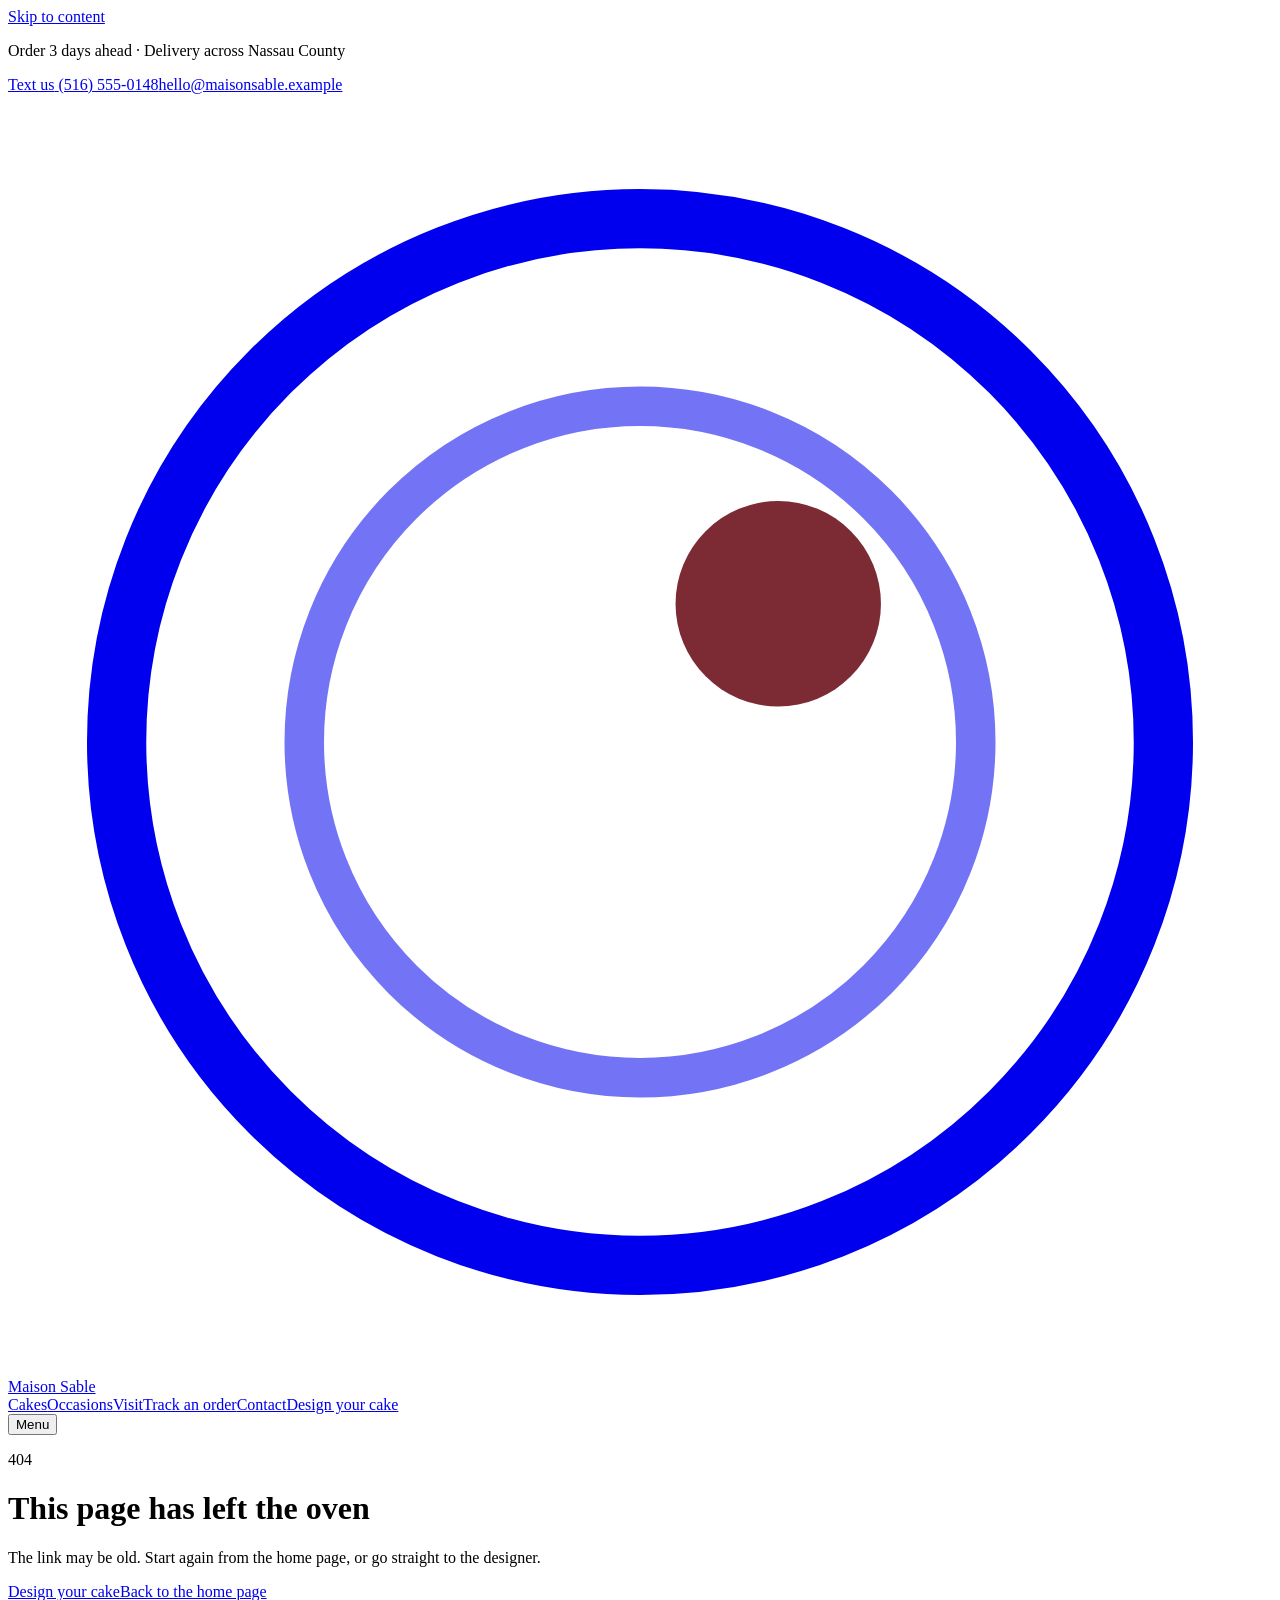
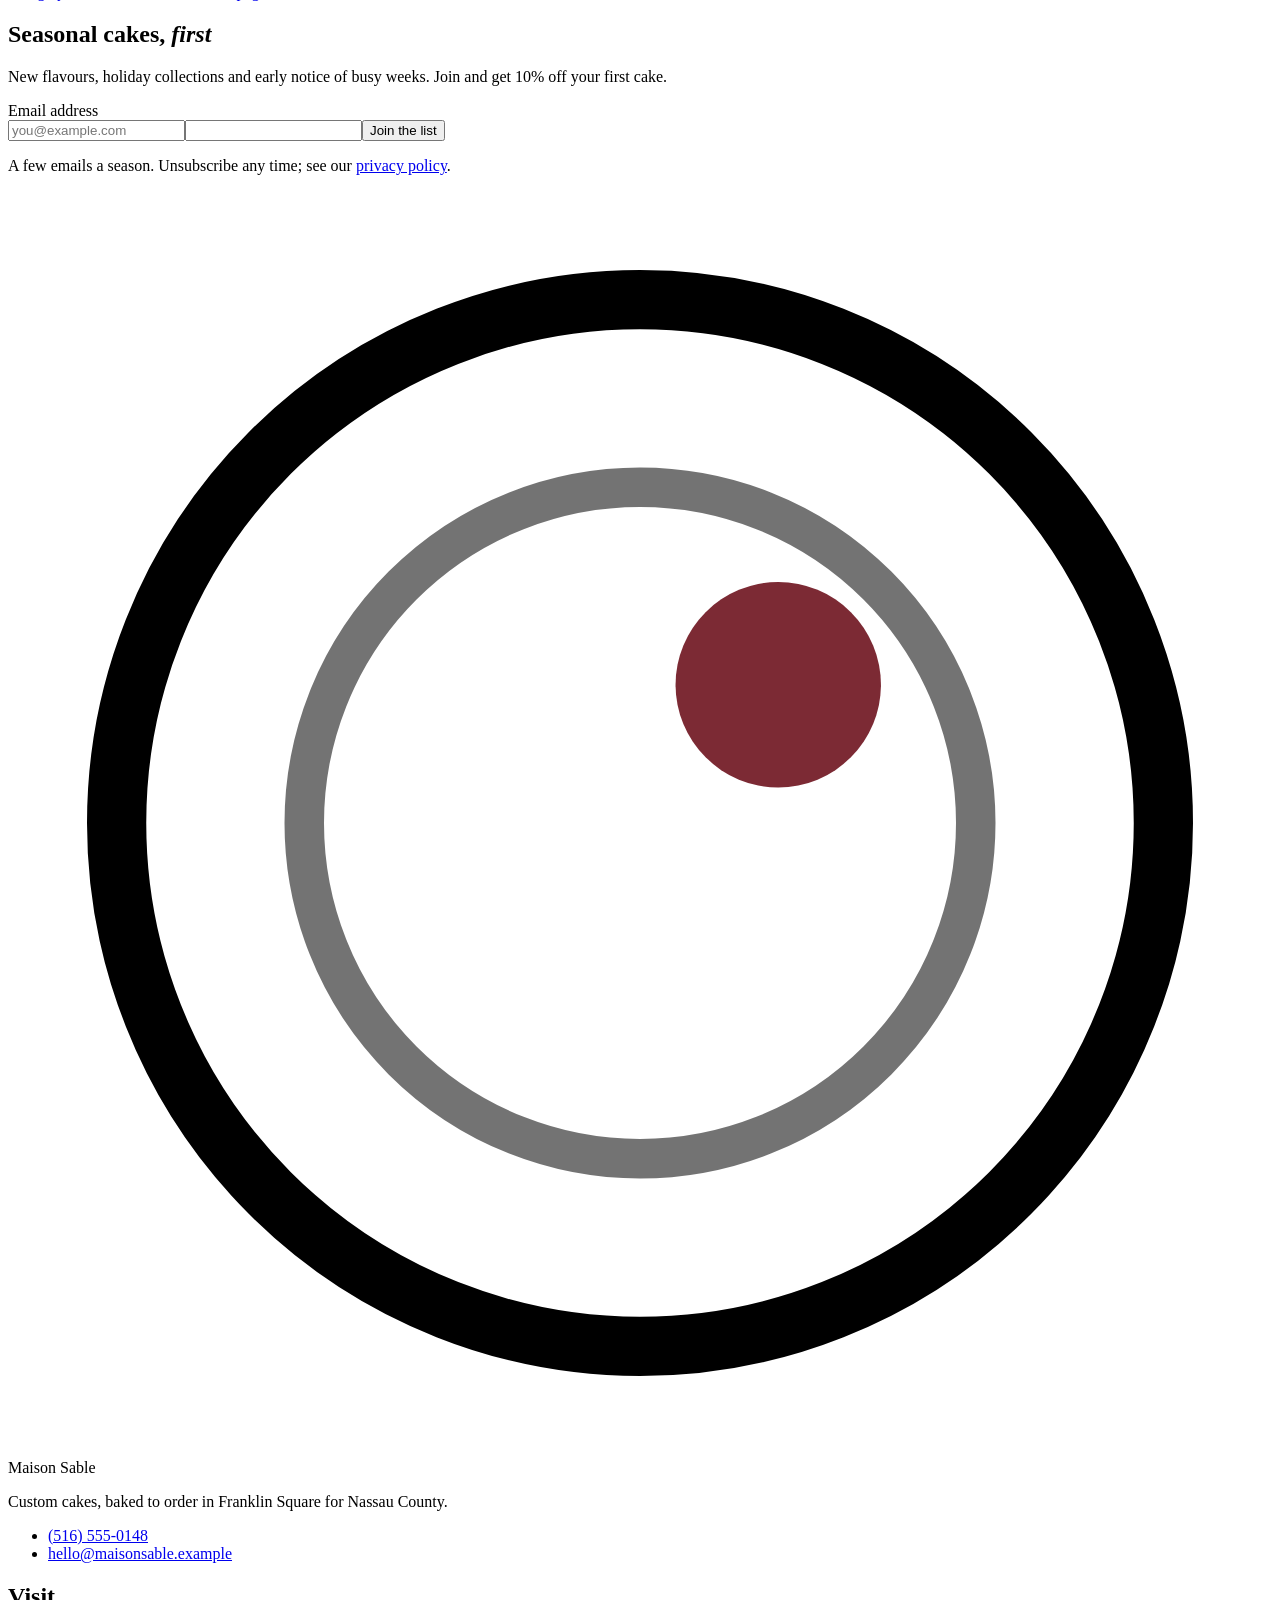
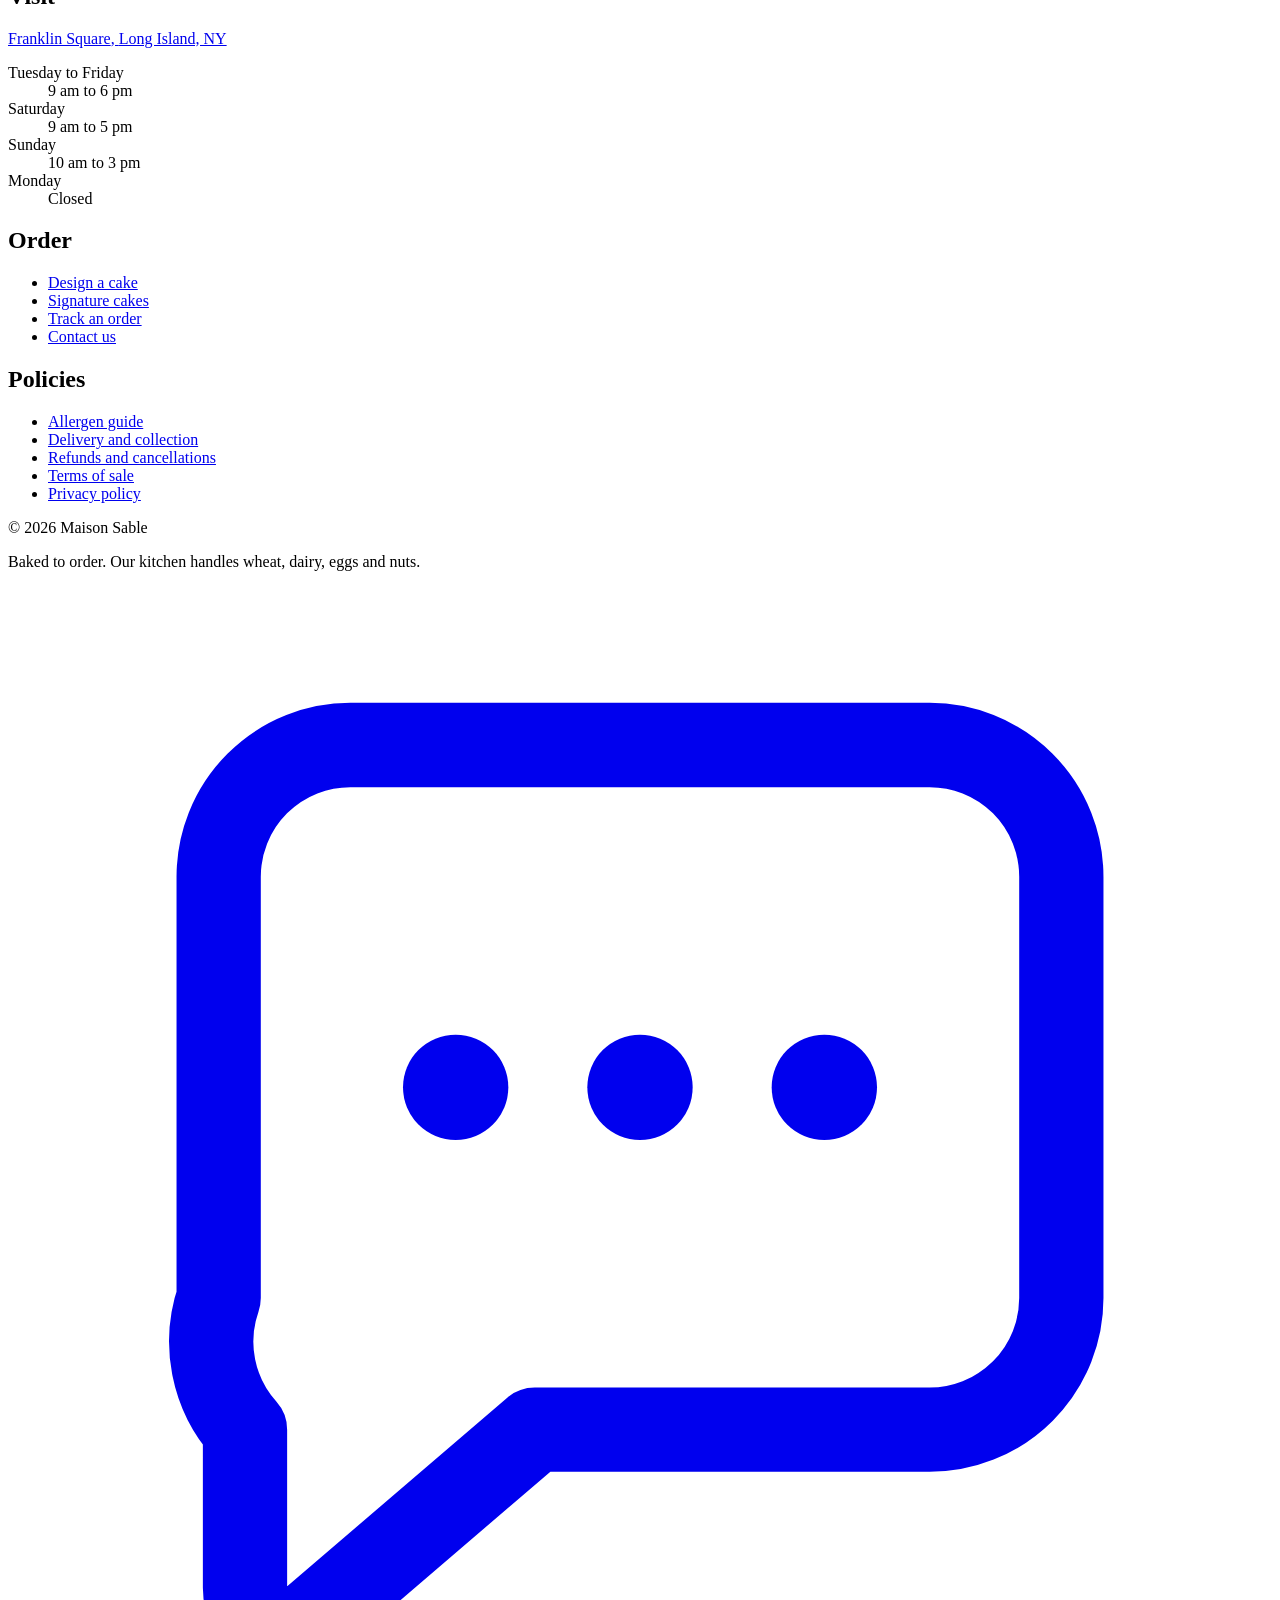
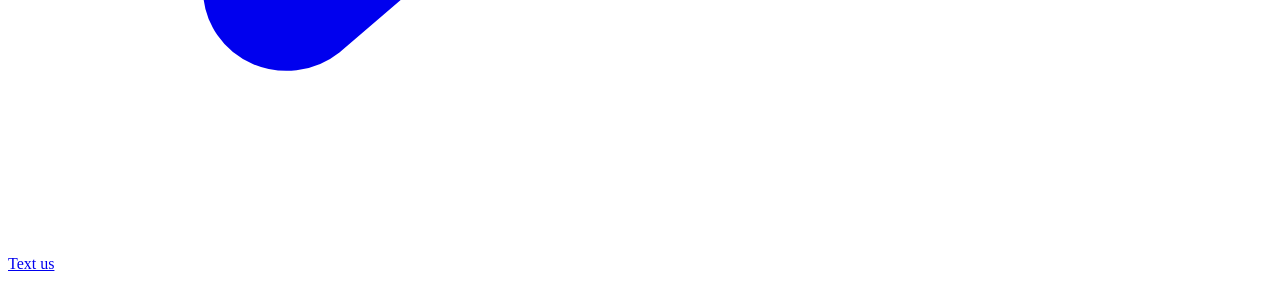
==== 404/index.html @ 47ac0bb7 "Publish Maison Sable preview Co-Authored-By: Claude Opus 5.5 <noreply@anthropic.com>" ====
<!DOCTYPE html><html lang="en-US" class="Mkp2uW_variable n4CW5a_variable V_jiXa_variable"><head><meta charSet="utf-8"/><meta name="viewport" content="width=device-width, initial-scale=1"/><link rel="stylesheet" href="/maison-sable-preview/_next/static/chunks/1otj8fu3p9ya3.css" data-precedence="next"/><link rel="preload" as="script" fetchPriority="low" href="/maison-sable-preview/_next/static/chunks/1pcw6gskne7pf.js"/><script src="/maison-sable-preview/_next/static/chunks/1wnov70f88xjy.js" async=""></script><script src="/maison-sable-preview/_next/static/chunks/092r-mewpaf3q.js" async=""></script><script src="/maison-sable-preview/_next/static/chunks/0w6i0h5exhntq.js" async=""></script><script src="/maison-sable-preview/_next/static/chunks/turbopack-13w5hqk9xqjh2.js" async=""></script><script src="/maison-sable-preview/_next/static/chunks/06_9wq9p6bwqn.js" async=""></script><meta name="robots" content="noindex"/><meta name="theme-color" content="#f7f1e8"/><title>Custom cakes in Franklin Square, Long Island · Maison Sable</title><meta name="description" content="Custom cakes baked to order in Franklin Square, Long Island. Design your cake online, choose a date, and collect it or have it delivered across Nassau County."/><link rel="canonical" href="https://maisonsable.example/"/><meta property="og:title" content="Custom cakes in Franklin Square, Long Island"/><meta property="og:description" content="Custom cakes baked to order in Franklin Square, Long Island. Design your cake online, choose a date, and collect it or have it delivered across Nassau County."/><meta property="og:site_name" content="Maison Sable"/><meta property="og:locale" content="en_US"/><meta property="og:image" content="https://maisonsable.example/og.jpg"/><meta property="og:image:width" content="1200"/><meta property="og:image:height" content="630"/><meta property="og:image:alt" content="A two-tier ivory cake with a chocolate drip and garden roses"/><meta property="og:type" content="website"/><meta name="twitter:card" content="summary_large_image"/><meta name="twitter:title" content="Custom cakes in Franklin Square, Long Island"/><meta name="twitter:description" content="Custom cakes baked to order in Franklin Square, Long Island. Design your cake online, choose a date, and collect it or have it delivered across Nassau County."/><meta name="twitter:image" content="https://maisonsable.example/og.jpg"/><link rel="icon" href="/maison-sable-preview/icon.svg?icon.2s7--ee8mrm86.svg" sizes="any" type="image/svg+xml"/><meta name="next-size-adjust" content=""/><script src="/maison-sable-preview/_next/static/chunks/0cz1d0mv5g_q7.js" noModule=""></script></head><body><div hidden=""><!--$--><!--/$--></div><script>document.documentElement.classList.add('js')</script><a href="#main" class="skip-link">Skip to content</a><div class="bg-cocoa text-[14px] text-cream"><div class="wrap flex h-[var(--bar-h)] items-center justify-center gap-6 md:justify-between"><p class="truncate">Order <!-- -->3<!-- --> days ahead <span aria-hidden="true" class="px-1.5 text-[#b9a690]">·</span> Delivery across<!-- --> <!-- -->Nassau County</p><p class="hidden items-center gap-6 md:flex"><a href="sms:+15165550148" class="link tabular">Text us<!-- --> <!-- -->(516) 555-0148</a><a href="mailto:hello@maisonsable.example" class="link">hello@maisonsable.example</a></p></div></div><header style="view-transition-name:site-header" class="sticky top-0 z-50 bg-ground transition-[box-shadow] duration-300 "><div class="wrap flex h-[var(--header-h)] items-center justify-between gap-6"><a class="-my-2 py-2" aria-label="Maison Sable, home" href="/maison-sable-preview/"><span class="inline-flex items-center gap-2.5 "><svg viewBox="0 0 32 32" class="h-7 w-7" aria-hidden="true"><circle cx="16" cy="16" r="13.25" fill="none" stroke="currentColor" stroke-width="1.5"></circle><circle cx="16" cy="16" r="8.5" fill="none" stroke="currentColor" stroke-width="1" opacity="0.55"></circle><circle cx="19.5" cy="12.5" r="2.6" fill="#7c2a34"></circle></svg><span class="t-display text-[26px] leading-none tracking-[-0.01em]">Maison Sable</span></span></a><nav aria-label="Main" class="hidden items-center gap-8 lg:flex"><a class="link py-2 text-[15px]" href="/maison-sable-preview/#cakes">Cakes</a><a class="link py-2 text-[15px]" href="/maison-sable-preview/#occasions">Occasions</a><a class="link py-2 text-[15px]" href="/maison-sable-preview/#visit">Visit</a><a class="link py-2 text-[15px]" href="/maison-sable-preview/track/">Track an order</a><a class="link py-2 text-[15px]" href="/maison-sable-preview/contact/">Contact</a><a class="btn btn-primary !min-h-11 !px-5" href="/maison-sable-preview/design/">Design your cake</a></nav><button type="button" class="btn btn-tonal !min-h-11 !px-4 lg:hidden" aria-expanded="false" aria-controls="mobile-menu">Menu</button></div><div id="mobile-menu" hidden="" class="fixed inset-x-0 bottom-0 top-[var(--header-h)] z-40 overflow-y-auto bg-ground lg:hidden"><nav aria-label="Mobile" class="wrap flex min-h-full flex-col pb-10 pt-6"><ul class="border-t border-line"><li class="border-b border-line"><a class="t-display block py-5 text-[40px]" href="/maison-sable-preview/#cakes">Cakes</a></li><li class="border-b border-line"><a class="t-display block py-5 text-[40px]" href="/maison-sable-preview/#occasions">Occasions</a></li><li class="border-b border-line"><a class="t-display block py-5 text-[40px]" href="/maison-sable-preview/#visit">Visit</a></li><li class="border-b border-line"><a class="t-display block py-5 text-[40px]" href="/maison-sable-preview/track/">Track an order</a></li><li class="border-b border-line"><a class="t-display block py-5 text-[40px]" href="/maison-sable-preview/contact/">Contact</a></li></ul><a class="btn btn-primary mt-8 w-full" href="/maison-sable-preview/design/">Design your cake</a></nav></div></header><main id="main"><div class="wrap grid min-h-[70svh] content-center py-24"><p class="tabular text-muted">404</p><h1 class="t-h1 mt-3 max-w-[16ch]">This page has left the oven</h1><p class="t-lead mt-6 max-w-[40ch] text-muted">The link may be old. Start again from the home page, or go straight to the designer.</p><div class="mt-10 flex flex-wrap gap-3"><a class="btn btn-primary" href="/maison-sable-preview/design/">Design your cake</a><a class="btn btn-tonal" href="/maison-sable-preview/">Back to the home page</a></div></div><!--$--><!--/$--></main><footer class="border-t border-line bg-ground"><div class="border-b border-line bg-surface"><div class="wrap grid gap-8 py-14 md:grid-cols-12 md:items-end md:py-16"><div class="md:col-span-6"><h2 class="t-h2 !text-[clamp(32px,3.4vw,48px)]">Seasonal cakes, <em class="italic">first</em></h2><p class="mt-3 max-w-[44ch] text-muted">New flavours, holiday collections and early notice of busy weeks.<span data-assumed="true"> Join and get <!-- -->10% off your first cake<!-- -->.</span></p></div><div class="md:col-span-5 md:col-start-8"><form noValidate="" class="grid gap-3"><label for="_R_4tb_-email" class="text-[15px] font-medium">Email address</label><div class="flex flex-col gap-2 sm:flex-row"><input id="_R_4tb_-email" type="email" inputMode="email" autoComplete="email" placeholder="you@example.com" class="field sm:flex-1" aria-describedby="_R_4tb_-hint" value=""/><input type="text" tabindex="-1" autoComplete="off" aria-hidden="true" class="absolute -left-[9999px] h-px w-px opacity-0" name="company"/><button type="submit" class="btn btn-primary shrink-0">Join the list</button></div><p id="_R_4tb_-hint" class="text-[14px] text-muted">A few emails a season. Unsubscribe any time; see our<!-- --> <a class="underline decoration-current/40 underline-offset-2 hover:decoration-current" href="/maison-sable-preview/privacy/">privacy policy</a>.</p></form></div></div></div><div class="wrap grid gap-12 py-16 sm:grid-cols-2 md:grid-cols-12 md:py-20"><div class="sm:col-span-2 md:col-span-4"><span class="inline-flex items-center gap-2.5 "><svg viewBox="0 0 32 32" class="h-7 w-7" aria-hidden="true"><circle cx="16" cy="16" r="13.25" fill="none" stroke="currentColor" stroke-width="1.5"></circle><circle cx="16" cy="16" r="8.5" fill="none" stroke="currentColor" stroke-width="1" opacity="0.55"></circle><circle cx="19.5" cy="12.5" r="2.6" fill="#7c2a34"></circle></svg><span class="t-display text-[26px] leading-none tracking-[-0.01em]">Maison Sable</span></span><p class="mt-5 max-w-[30ch] text-muted">Custom cakes, baked to order in <!-- -->Franklin Square<!-- --> for <!-- -->Nassau County<!-- -->.</p><ul class="mt-6 grid gap-2"><li><a href="tel:+15165550148" class="link tabular">(516) 555-0148</a></li><li><a href="mailto:hello@maisonsable.example" class="link break-words">hello@maisonsable.example</a></li></ul></div><div class="md:col-span-3"><h2 class="t-label text-muted">Visit</h2><p class="mt-4"><a href="https://www.google.com/maps/search/?api=1&amp;query=Franklin+Square%2C+NY" class="link-ruled" target="_blank" rel="noreferrer">Franklin Square<!-- -->, <!-- -->Long Island, NY</a></p><dl class="mt-4 grid gap-1 text-[15px]"><div class="flex justify-between gap-6" data-assumed="true"><dt class="text-muted">Tuesday to Friday</dt><dd class="tabular">9 am to 6 pm</dd></div><div class="flex justify-between gap-6" data-assumed="true"><dt class="text-muted">Saturday</dt><dd class="tabular">9 am to 5 pm</dd></div><div class="flex justify-between gap-6" data-assumed="true"><dt class="text-muted">Sunday</dt><dd class="tabular">10 am to 3 pm</dd></div><div class="flex justify-between gap-6" data-assumed="true"><dt class="text-muted">Monday</dt><dd class="tabular">Closed</dd></div></dl></div><div class="md:col-span-2 md:col-start-8"><h2 class="t-label text-muted">Order</h2><ul class="mt-4 grid gap-2"><li><a class="link" href="/maison-sable-preview/design/">Design a cake</a></li><li><a class="link" href="/maison-sable-preview/#cakes">Signature cakes</a></li><li><a class="link" href="/maison-sable-preview/track/">Track an order</a></li><li><a class="link" href="/maison-sable-preview/contact/">Contact us</a></li></ul></div><div class="md:col-span-3 md:col-start-10"><h2 class="t-label text-muted">Policies</h2><ul class="mt-4 grid gap-2"><li><a class="link" href="/maison-sable-preview/allergens/">Allergen guide</a></li><li><a class="link" href="/maison-sable-preview/delivery/">Delivery and collection</a></li><li><a class="link" href="/maison-sable-preview/refunds/">Refunds and cancellations</a></li><li><a class="link" href="/maison-sable-preview/terms/">Terms of sale</a></li><li><a class="link" href="/maison-sable-preview/privacy/">Privacy policy</a></li></ul></div></div><div class="wrap flex flex-col gap-2 border-t border-line py-6 text-[14px] text-muted sm:flex-row sm:justify-between"><p>© 2026 <!-- -->Maison Sable</p><p>Baked to order. Our kitchen handles wheat, dairy, eggs and nuts.</p></div></footer><a href="sms:+15165550148" aria-label="Text us" class="chat-fab group fixed right-4 z-40 bottom-4 flex h-14 min-w-14 items-center justify-center gap-2.5 rounded-full bg-ink px-4 text-cream shadow-[0_12px_30px_-12px_rgb(42_28_21/0.6)] transition-[transform,background-color] duration-200 hover:-translate-y-0.5 hover:bg-[#3a2a21] active:translate-y-0 active:scale-95 md:bottom-6 md:right-6 md:px-5"><svg viewBox="0 0 24 24" class="h-[22px] w-[22px] transition-transform duration-300 group-hover:-rotate-6" aria-hidden="true"><path d="M4 5.5A2.5 2.5 0 0 1 6.5 3h11A2.5 2.5 0 0 1 20 5.5v8a2.5 2.5 0 0 1-2.5 2.5H10l-4.2 3.6c-.5.4-1.3.1-1.3-.6V16A2.5 2.5 0 0 1 4 13.5z" fill="none" stroke="currentColor" stroke-width="1.6" stroke-linejoin="round"></path><circle cx="8.5" cy="9.5" r="1" fill="currentColor"></circle><circle cx="12" cy="9.5" r="1" fill="currentColor"></circle><circle cx="15.5" cy="9.5" r="1" fill="currentColor"></circle></svg><span class="hidden text-[15px] font-medium md:inline">Text us</span></a><script id="_R_">(globalThis["TURBOPACK"] || (globalThis["TURBOPACK"] = [])).push({"otherChunks":["static/chunks/1pcw6gskne7pf.js","static/chunks/1wnov70f88xjy.js","static/chunks/092r-mewpaf3q.js","static/chunks/0w6i0h5exhntq.js"],"runtimeModuleIds":[94553]});</script><script src="/maison-sable-preview/_next/static/chunks/1pcw6gskne7pf.js" async=""></script><script>(self.__next_f=self.__next_f||[]).push([0])</script><script>self.__next_f.push([1,"1:\"$Sreact.fragment\"\n2:\"/maison-sable-preview/_next/static/chunks/06_9wq9p6bwqn.js\"\n3:I[3020,[\"$2\"],\"SiteHeader\"]\n4:I[39756,[\"$2\"],\"default\"]\n5:I[37457,[\"$2\"],\"default\"]\n6:I[22016,[\"$2\"],\"\"]\n7:I[53651,[\"$2\"],\"NewsletterForm\"]\n15:I[68027,[\"$2\"],\"default\",1]\n:HL[\"/maison-sable-preview/_next/static/chunks/1otj8fu3p9ya3.css\",\"style\"]\n11:X\n12:[[\"children\",{\"s\":\"__PAGE__\",\"h\":512,\"d\":{\"r\":\"$L13\",\"p\":false,\"v\":null}}]]\nf:[[\"children\",{\"s\":\"/_not-found\",\"h\":512,\"d\":{\"r\":\"$L10\",\"p\":false,\"v\":\"$11\"},\"c\":\"$Q12\"}]]\n0:{\"P\":null,\"c\":[\"\",\"_not-found\",\"\"],\"q\":\"\",\"i\":false,\"t\":{\"t\":{\"s\":\"\",\"h\":528,\"d\":{\"r\":[\"$\",\"$1\",\"c\",{\"children\":[[[\"$\",\"link\",\"0\",{\"rel\":\"stylesheet\",\"href\":\"/maison-sable-preview/_next/static/chunks/1otj8fu3p9ya3.css\",\"precedence\":\"next\",\"crossOrigin\":\"$undefined\",\"nonce\":\"$undefined\"}],[\"$\",\"script\",\"script-0\",{\"src\":\"/maison-sable-preview/_next/static/chunks/06_9wq9p6bwqn.js\",\"async\":true,\"nonce\":\"$undefined\"}]],[\"$\",\"html\",null,{\"lang\":\"en-US\",\"className\":\"Mkp2uW_variable n4CW5a_variable V_jiXa_variable\",\"suppressHydrationWarning\":true,\"children\":[\"$\",\"body\",null,{\"children\":[[\"$\",\"script\",null,{\"dangerouslySetInnerHTML\":{\"__html\":\"document.documentElement.classList.add('js')\"}}],[\"$\",\"a\",null,{\"href\":\"#main\",\"className\":\"skip-link\",\"children\":\"Skip to content\"}],[\"$\",\"div\",null,{\"className\":\"bg-cocoa text-[14px] text-cream\",\"children\":[\"$\",\"div\",null,{\"className\":\"wrap flex h-[var(--bar-h)] items-center justify-center gap-6 md:justify-between\",\"children\":[[\"$\",\"p\",null,{\"className\":\"truncate\",\"children\":[\"Order \",3,\" days ahead \",[\"$\",\"span\",null,{\"aria-hidden\":\"true\",\"className\":\"px-1.5 text-[#b9a690]\",\"children\":\"·\"}],\" Delivery across\",\" \",\"Nassau County\"]}],[\"$\",\"p\",null,{\"className\":\"hidden items-center gap-6 md:flex\",\"children\":[[\"$\",\"a\",null,{\"href\":\"sms:+15165550148\",\"className\":\"link tabular\",\"children\":[\"Text us\",\" \",\"(516) 555-0148\"]}],[\"$\",\"a\",null,{\"href\":\"mailto:hello@maisonsable.example\",\"className\":\"link\",\"children\":\"hello@maisonsable.example\"}]]}]]}]}],[\"$\",\"$L3\",null,{}],[\"$\",\"main\",null,{\"id\":\"main\",\"children\":[\"$\",\"$L4\",null,{\"parallelRouterKey\":\"children\",\"error\":\"$undefined\",\"errorStyles\":\"$undefined\",\"errorScripts\":\"$undefined\",\"template\":[\"$\",\"$L5\",null,{}],\"templateStyles\":\"$undefined\",\"templateScripts\":\"$undefined\",\"notFound\":[[\"$\",\"div\",null,{\"className\":\"wrap grid min-h-[70svh] content-center py-24\",\"children\":[[\"$\",\"p\",null,{\"className\":\"tabular text-muted\",\"children\":\"404\"}],[\"$\",\"h1\",null,{\"className\":\"t-h1 mt-3 max-w-[16ch]\",\"children\":\"This page has left the oven\"}],[\"$\",\"p\",null,{\"className\":\"t-lead mt-6 max-w-[40ch] text-muted\",\"children\":\"The link may be old. Start again from the home page, or go straight to the designer.\"}],[\"$\",\"div\",null,{\"className\":\"mt-10 flex flex-wrap gap-3\",\"children\":[[\"$\",\"$L6\",null,{\"href\":\"/design\",\"className\":\"btn btn-primary\",\"children\":\"Design your cake\"}],[\"$\",\"$L6\",null,{\"href\":\"/\",\"className\":\"btn btn-tonal\",\"children\":\"Back to the home page\"}]]}]]}],[]],\"forbidden\":\"$undefined\",\"unauthorized\":\"$undefined\"}]}],[\"$\",\"footer\",null,{\"className\":\"border-t border-line bg-ground\",\"children\":[[\"$\",\"div\",null,{\"className\":\"border-b border-line bg-surface\",\"children\":[\"$\",\"div\",null,{\"className\":\"wrap grid gap-8 py-14 md:grid-cols-12 md:items-end md:py-16\",\"children\":[[\"$\",\"div\",null,{\"className\":\"md:col-span-6\",\"children\":[[\"$\",\"h2\",null,{\"className\":\"t-h2 !text-[clamp(32px,3.4vw,48px)]\",\"children\":[\"Seasonal cakes, \",[\"$\",\"em\",null,{\"className\":\"italic\",\"children\":\"first\"}]]}],[\"$\",\"p\",null,{\"className\":\"mt-3 max-w-[44ch] text-muted\",\"children\":[\"New flavours, holiday collections and early notice of busy weeks.\",[\"$\",\"span\",null,{\"data-assumed\":true,\"children\":[\" Join and get \",\"10% off your first cake\",\".\"]}]]}]]}],[\"$\",\"div\",null,{\"className\":\"md:col-span-5 md:col-start-8\",\"children\":[\"$\",\"$L7\",null,{}]}]]}]}],[\"$\",\"div\",null,{\"className\":\"wrap grid gap-12 py-16 sm:grid-cols-2 md:grid-cols-12 md:py-20\",\"children\":[[\"$\",\"div\",null,{\"className\":\"sm:col-span-2 md:col-span-4\",\"children\":[[\"$\",\"span\",null,{\"className\":\"inline-flex items-center gap-2.5 \",\"children\":[[\"$\",\"svg\",null,{\"viewBox\":\"0 0 32 32\",\"className\":\"h-7 w-7\",\"aria-hidden\":\"true\",\"children\":[[\"$\",\"circle\",null,{\"cx\":\"16\",\"cy\":\"16\",\"r\":\"13.25\",\"fill\":\"none\",\"stroke\":\"currentColor\",\"strokeWidth\":\"1.5\"}],[\"$\",\"circle\",null,{\"cx\":\"16\",\"cy\":\"16\",\"r\":\"8.5\",\"fill\":\"none\",\"stroke\":\"currentColor\",\"strokeWidth\":\"1\",\"opacity\":\"0.55\"}],[\"$\",\"circle\",null,{\"cx\":\"19.5\",\"cy\":\"12.5\",\"r\":\"2.6\",\"fill\":\"#7c2a34\"}]]}],[\"$\",\"span\",null,{\"className\":\"t-display text-[26px] leading-none tracking-[-0.01em]\",\"children\":\"Maison Sable\"}]]}],[\"$\",\"p\",null,{\"className\":\"mt-5 max-w-[30ch] text-muted\",\"children\":[\"Custom cakes, baked to order in \",\"Franklin Square\",\" for \",\"Nassau County\",\".\"]}],[\"$\",\"ul\",null,{\"className\":\"mt-6 grid gap-2\",\"children\":[[\"$\",\"li\",null,{\"children\":[\"$\",\"a\",null,{\"href\":\"tel:+15165550148\",\"className\":\"link tabular\",\"children\":\"(516) 555-0148\"}]}],[\"$\",\"li\",null,{\"children\":[\"$\",\"a\",null,{\"href\":\"mailto:hello@maisonsable.example\",\"className\":\"link break-words\",\"children\":\"hello@maisonsable.example\"}]}]]}]]}],[\"$\",\"div\",null,{\"className\":\"md:col-span-3\",\"children\":[\"$L8\",\"$L9\",\"$La\"]}],\"$Lb\",\"$Lc\"]}],\"$Ld\"]}],\"$Le\"]}]}]]}],\"p\":false,\"v\":null},\"c\":\"$Qf\"},\"h\":{\"r\":\"$L14\",\"p\":false,\"v\":null}},\"m\":\"$undefined\",\"G\":[\"$15\",[\"$L16\"]],\"S\":true,\"r\":\"$undefined\",\"s\":\"$undefined\",\"a\":\"$undefined\",\"l\":\"$undefined\",\"p\":\"$undefined\",\"d\":\"$undefined\",\"b\":\"HhyZnG-SL0FAsoWKhrT6e\"}\n17:I[62266,[\"$2\"],\"ChatButton\"]\n18:I[97367,[\"$2\"],\"OutletBoundary\"]\n19:\"$Sreact.suspense\"\n1b:\"ViewportBoundary\"\n1c:I[97367,[\"$2\"],\"$1b\"]\n1e:\"MetadataBoundary\"\n1f:I[97367,[\"$2\"],\"$1e\"]\n8:[\"$\",\"h2\",null,{\"className\":\"t-label text-muted\",\"children\":\"Visit\"}]\n9:[\"$\",\"p\",null,{\"className\":\"mt-4\",\"children\":[\"$\",\"a\",null,{\"href\":\"https://www.google.com/maps/search/?api=1\u0026query=Franklin+Square%2C+NY\",\"className\":\"link-ruled\",\"target\":\"_blank\",\"rel\":\"noreferrer\",\"children\":[\"Franklin Square\",\", \",\"Long Island, NY\"]}]}]\na:[\"$\",\"dl\",null,{\"className\":\"mt-4 grid gap-1 text-[15px]\",\"children\":[[\"$\",\"div\",\"Tuesday to Friday\",{\"className\":\"flex justify-between gap-6\",\"data-assumed\":true,\"children\":[[\"$\",\"dt\",null,{\"className\":\"text-muted\",\"children\":\"Tuesday to Friday\"}],[\"$\",\"dd\",null,{\"className\":\"tabular\",\"children\":\"9 am to 6 pm\"}]]}],[\"$\",\"div\",\"Saturday\",{\"className\":\"flex justify-between gap-6\",\"data-assumed\":true,\"children\":[[\"$\",\"dt\",null,{\"className\":\"text-muted\",\"children\":\"Saturday\"}],[\"$\",\"dd\",null,{\"className\":\"tabular\",\"children\":\"9 am to 5 pm\"}]]}],[\"$\",\"div\",\"Sunday\",{\"className\":\"flex justify-between gap-6\",\"data-assumed\":true,\"children\":[[\"$\",\"dt\",null,{\"className\":\"text-muted\",\"children\":\"Sunday\"}],[\"$\",\"dd\",null,{\"className\":\"tabular\",\"children\":\"10 am to 3 pm\"}]]}],[\"$\",\"div\",\"Monday\",{\"className\":\"flex justify-between gap-6\",\"data-assumed\":true,\"children\":[[\"$\",\"dt\",null,{\"className\":\"text-muted\",\"children\":\"Monday\"}],[\"$\",\"dd\",null,{\"className\":\"tabular\",\"children\":\"Closed\"}]]}]]}]\nb:[\"$\",\"div\",null,{\"className\":\"md:col-span-2 md:col-start-8\",\"children\":[[\"$\",\"h2\",null,{\"className\":\"t-label text-muted\",\"children\":\"Order\"}],[\"$\",\"ul\",null,{\"className\":\"mt-4 grid gap-2\",\"children\":[[\"$\",\"li\",null,{\"children\":[\"$\",\"$L6\",null,{\"href\":\"/design\",\"className\":\"link\",\"children\":\"Design a cake\"}]}],[\"$\",\"li\",null,{\"children\":[\"$\",\"$L6\",null,{\"href\":\"/#cakes\",\"className\":\"link\",\"children\":\"Signature cakes\"}]}],[\"$\",\"li\",null,{\"children\":[\"$\",\"$L6\",null,{\"href\":\"/track\",\"className\":\"link\",\"children\":\"Track an order\"}]}],[\"$\",\"li\",null,{\"children\":[\"$\",\"$L6\",null,{\"href\":\"/contact\",\"className\":\"link\",\"children\":\"Contact us\"}]}]]}]]}]\nc:[\"$\",\"div\",null,{\"className\":\"md:col-span-3 md:col-start-10\",\"children\":[[\"$\",\"h2\",null,{\"className\":\"t-label text-muted\",\"children\":\"Policies\"}],[\"$\",\"ul\",null,{\"className\":\"mt-4 grid gap-2\",\"children\":[[\"$\",\"li\",\"/allergens\",{\"children\":[\"$\",\"$L6\",null,{\"href\":\"/allergens\",\"className\":\"link\",\"children\":\"Allergen guide\"}]}],[\"$\",\"li\",\"/delivery\",{\"children\":[\"$\",\"$L6\",null,{\"href\":\"/delivery\",\"className\":\"link\",\"children\":\"Delivery and collection\"}]}],[\"$\",\"li\",\"/refunds\",{\"children\":[\"$\",\"$L6\",null,{\"href\":\"/refunds\",\"className\":\"link\",\"children\":\"Refunds and cancellations\"}]}],[\"$\",\"li\",\"/terms\",{\"children\":[\"$\",\"$L6\",null,{\"href\":\"/terms\",\"className\":\"link\",\"children\":\"Terms of sale\"}]}],[\"$\",\"li\",\"/privacy\",{\"children\":[\"$\",\"$L6\",null,{\"href\":\"/privacy\",\"className\":\"link\",\"children\":\"Privacy policy\"}]}]]}]]}]\nd:[\"$\",\"div\",null,{\"className\":\"wrap flex flex-col gap-2 border-t border-line py-6 text-[14px] text-muted sm:flex-row sm:justify-between\",\"children\":[[\"$\",\"p\",null,{\"children\":[\"© 2026 \",\"Maison Sable\"]}],[\"$\",\"p\",null,{\"children\":\"Baked to order. Our kitchen handles wheat, dairy, eggs and nuts.\"}]]}]\ne:[\"$\",\"$L17\",null,{}]\n10:[\"$\",\"$1\",\"c\",{\"children\":[null,[\"$\",\"$L4\",null,{\"parallelRouterKey\":\"children\",\"error\":\"$undefined\",\"errorStyles\":\"$undefined\",\"errorScripts\":\"$undefined\",\"template\":[\"$\",\"$L5\",null,{}],\"templateStyles\":\"$undefined\",\"templateScripts\":\"$undefined\",\"notFound\":\"$undefined\",\"forbidden\":\"$undefined\",\"unauthorized\":\"$undefined\"}]]}]\n13:[\"$\",\"$1\",\"c\",{\"children\":[[\"$\",\"div\",null,{\"className\":\"wrap grid min-h-[70svh] content-center py-24\",\"children\":[[\"$\",\"p\",null,{\"className\":\"tabular text-muted\",\"children\":\"404\"}],[\"$\",\"h1\",null,{\"className\":\"t-h1 mt-3 max-w-[16ch]\",\"children\":\"This page has left the oven\"}],[\"$\",\"p\",null,{\"className\":\"t-lead mt-6 max-w-[40ch] text-muted\",\"children\":\"The link may be old. Start again from the home page, or go straight to the designer.\"}],[\"$\",\"div\",null,{\"className\":\"mt-10 flex flex-wrap gap-3\",\"children\":[[\"$\",\"$L6\",null,{\"href\":\"/design\",\"className\":\"btn btn-primary\",\"children\":\"Design your cake\"}],[\"$\",\"$L6\",null,{\"href\":\"/\",\"className\":\"btn btn-tonal\",\"children\":\"Back to the home page\"}]]}]]}],null,[\"$\",\"$L18\",null,{\"children\":[\"$\",\"$19\",null,{\"name\":\"Next.MetadataOutlet\",\"children\":\"$@1a\"}]}]]}]\n14:[\"$\",\"$1\",\"h\",{\"children\":[[\"$\",\"meta\",null,{\"name\":\"robots\",\"content\":\"noindex\"}],[\"$\",\"$L1c\",null,{\"children\":\"$L1d\"}],[\"$\",\"$L1f\",null,{\"children\":[[\"$\",\"div\",null,{\"hidden\":true,\"children\":[\"$\",\"$19\",null,{\"name\":\"Next.Metadata\",\"children\":\"$L20\"}]}],null]}],[\"$\",\"meta\",null,{\"name\":\"next-size-adjust\",\"content\":\"\"}]]}]\n16:[\"$\",\"link\",\"0\",{\"rel\":\"stylesheet\",\"href\":\"/maison-sable-preview/_next/static/chunks/1otj8fu3p9ya3.css\",\"precedence\":\"next\",\"crossOrigin\":\"$undefined\",\"nonce\":\"$undefined\"}]\n11:C\n1d:[[\"$\",\"meta\",\"0\",{\"charSet\":\"utf-8\"}],[\"$\",\"meta\",\"1\",{\"name\":\"viewport\",\"content\":\"width=device-width, initial-scale=1\"}],[\"$\",\"meta\",\"2\",{\"name\":\"theme-color\",\"content\":\"#f7f1e8\"}]]\n21:I[27201,[\"$2\"],\"IconMark\"]\n1a:null\n20:[[\"$\",\"title\",\"0\",{\"children\":\"Custom cakes in Franklin Square, Long Island · Maison Sable\"}],[\"$\",\"meta\",\"1\",{\"name\":\"description\",\"content\":\"Custom cakes baked to order in Franklin Square, Long Island. Design your cake online, choose a date, and collect it or have it delivered across Nassau County.\"}],[\"$\",\"link\",\"2\",{\"rel\":\"canonical\",\"href\":\"https://maisonsable.example/\"}],[\"$\",\"meta\",\"3\",{\"property\":\"og:title\",\"content\":\"Custom cakes in Franklin Square, Long Island\"}],[\"$\",\"meta\",\"4\",{\"property\":\"og:description\",\"content\":\"Custom cakes baked to order in Franklin Square, Long Island. Design your cake online, choose a date, and collect it or have it delivered across Nassau County.\"}],[\"$\",\"meta\",\"5\",{\"property\":\"og:site_name\",\"content\":\"Maison Sable\"}],[\"$\",\"meta\",\"6\",{\"property\":\"og:locale\",\"content\":\"en_US\"}],[\"$\",\"meta\",\"7\",{\"property\":\"og:image\",\"content\":\"https://maisonsable.example/og.jpg\"}],[\"$\",\"meta\",\"8\",{\"property\":\"og:image:width\",\"content\":\"1200\"}],[\"$\",\"meta\",\"9\",{\"property\":\"og:image:height\",\"content\":\"630\"}],[\"$\",\"meta\",\"10\",{\"property\":\"og:image:alt\",\"content\":\"A two-tier ivory cake with a chocolate drip and garden roses\"}],[\"$\",\"meta\",\"11\",{\"property\":\"og:type\",\"content\":\"website\"}],[\"$\",\"meta\",\"12\",{\"name\":\"twitter:card\",\"content\":\"summary_large_image\"}],[\"$\",\"meta\",\"13\",{\"name\":\"twitter:title\",\"content\":\"Custom cakes in Franklin Square, Long Island\"}],[\"$\",\"meta\",\"14\",{\"name\":\"twitter:description\",\"content\":\"Custom cakes baked to order in Franklin Square, Long Island. Design your cake online, choose a date, and collect it or have it delivered across Nassau County.\"}],[\"$\",\"meta\",\"15\",{\"name\":\"twitter:image\",\"content\":\"https://maisonsable.example/og.jpg\"}],[\"$\",\"link\",\"16\",{\"rel\":\"icon\",\"href\":\"/maison-sable-preview/icon.svg?icon.2s7--ee8mrm86.svg\",\"sizes\":\"any\",\"type\":\"image/svg+xml\"}],[\"$\",\"$L21\",\"17\",{}]]\n"])</script></body></html>
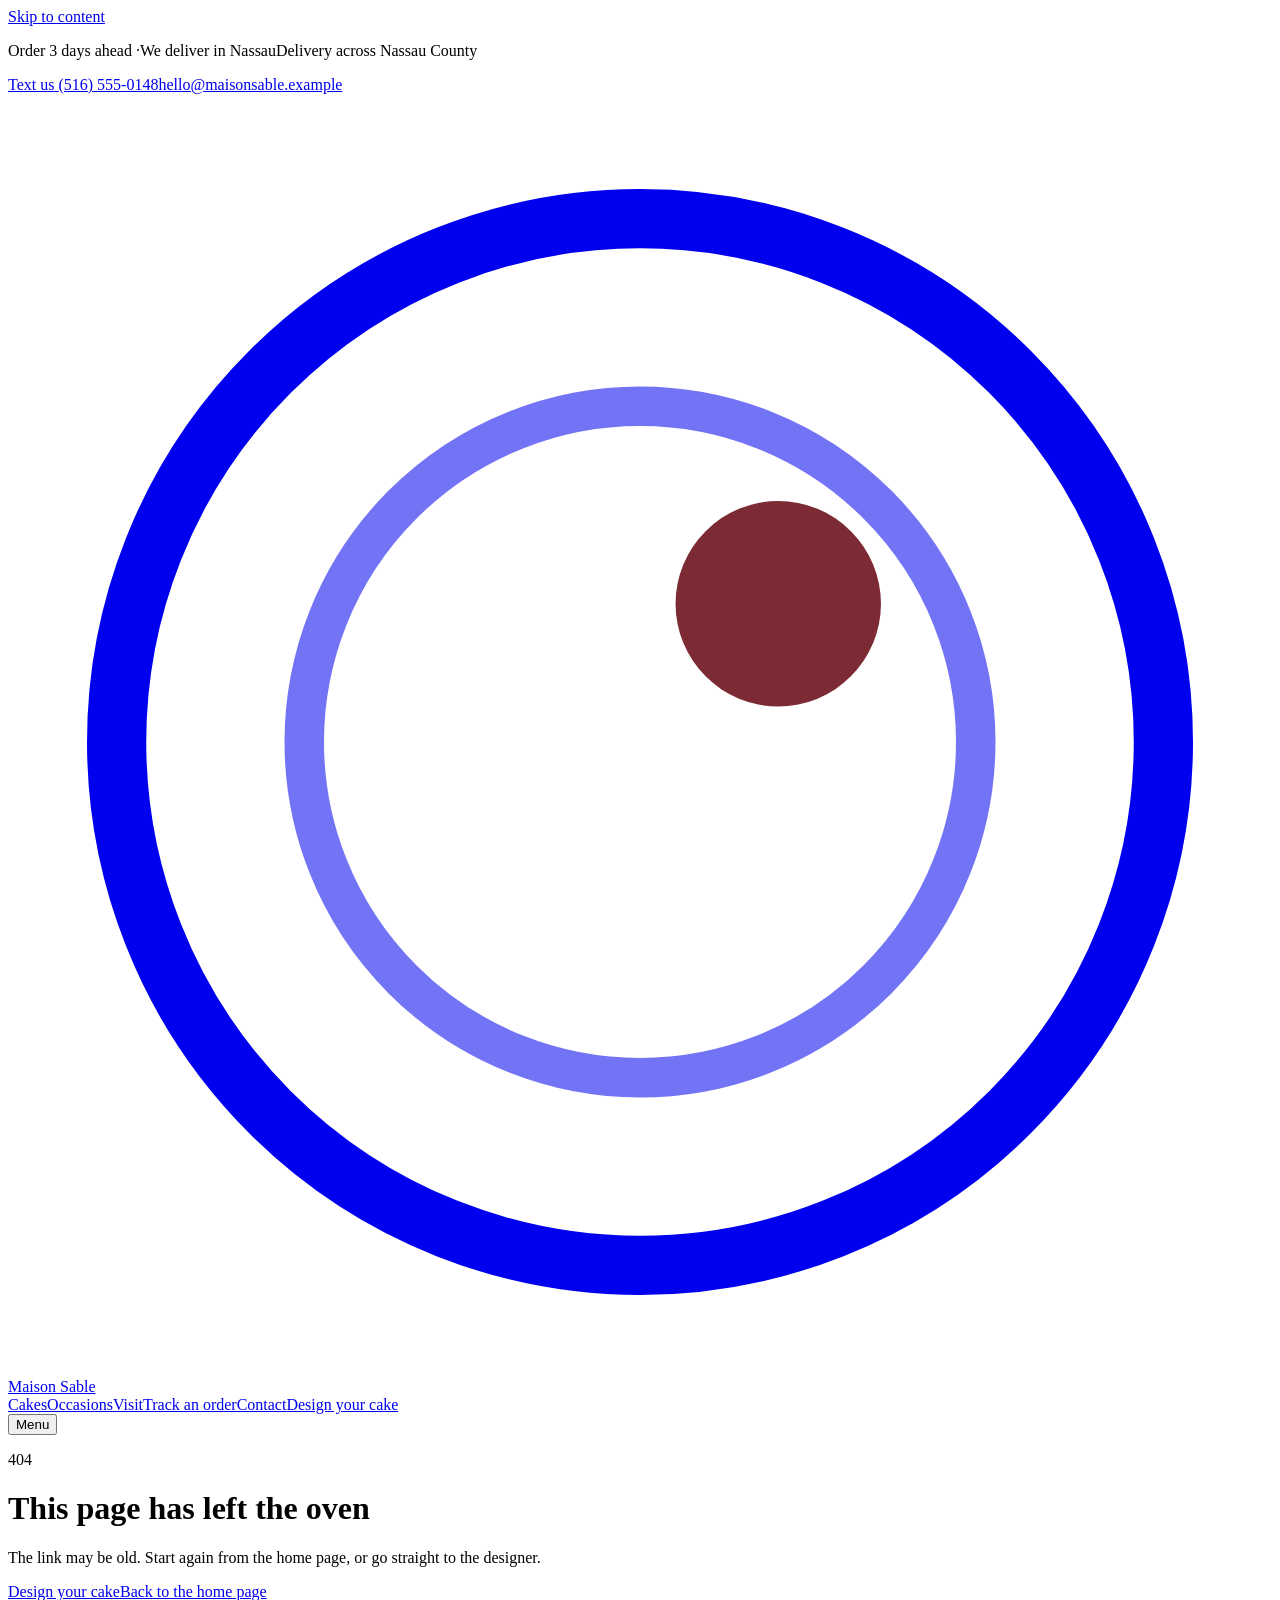
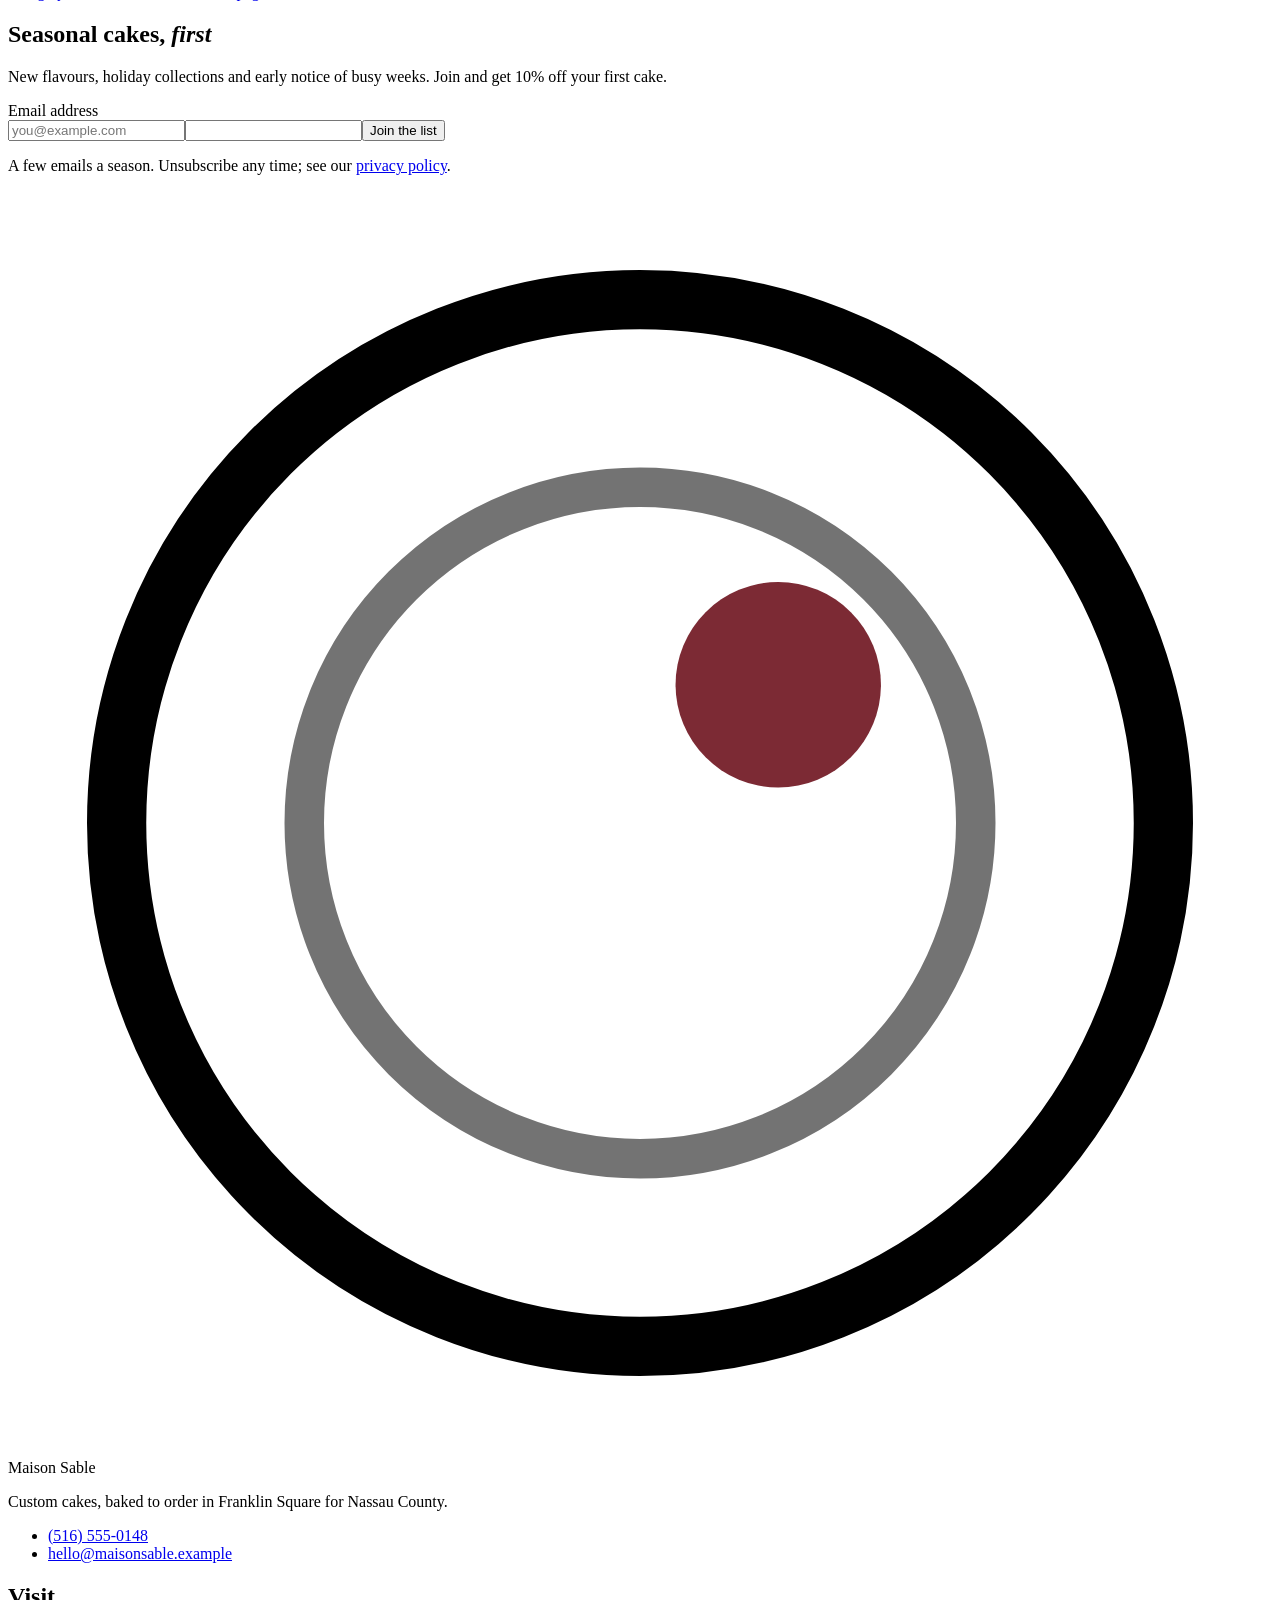
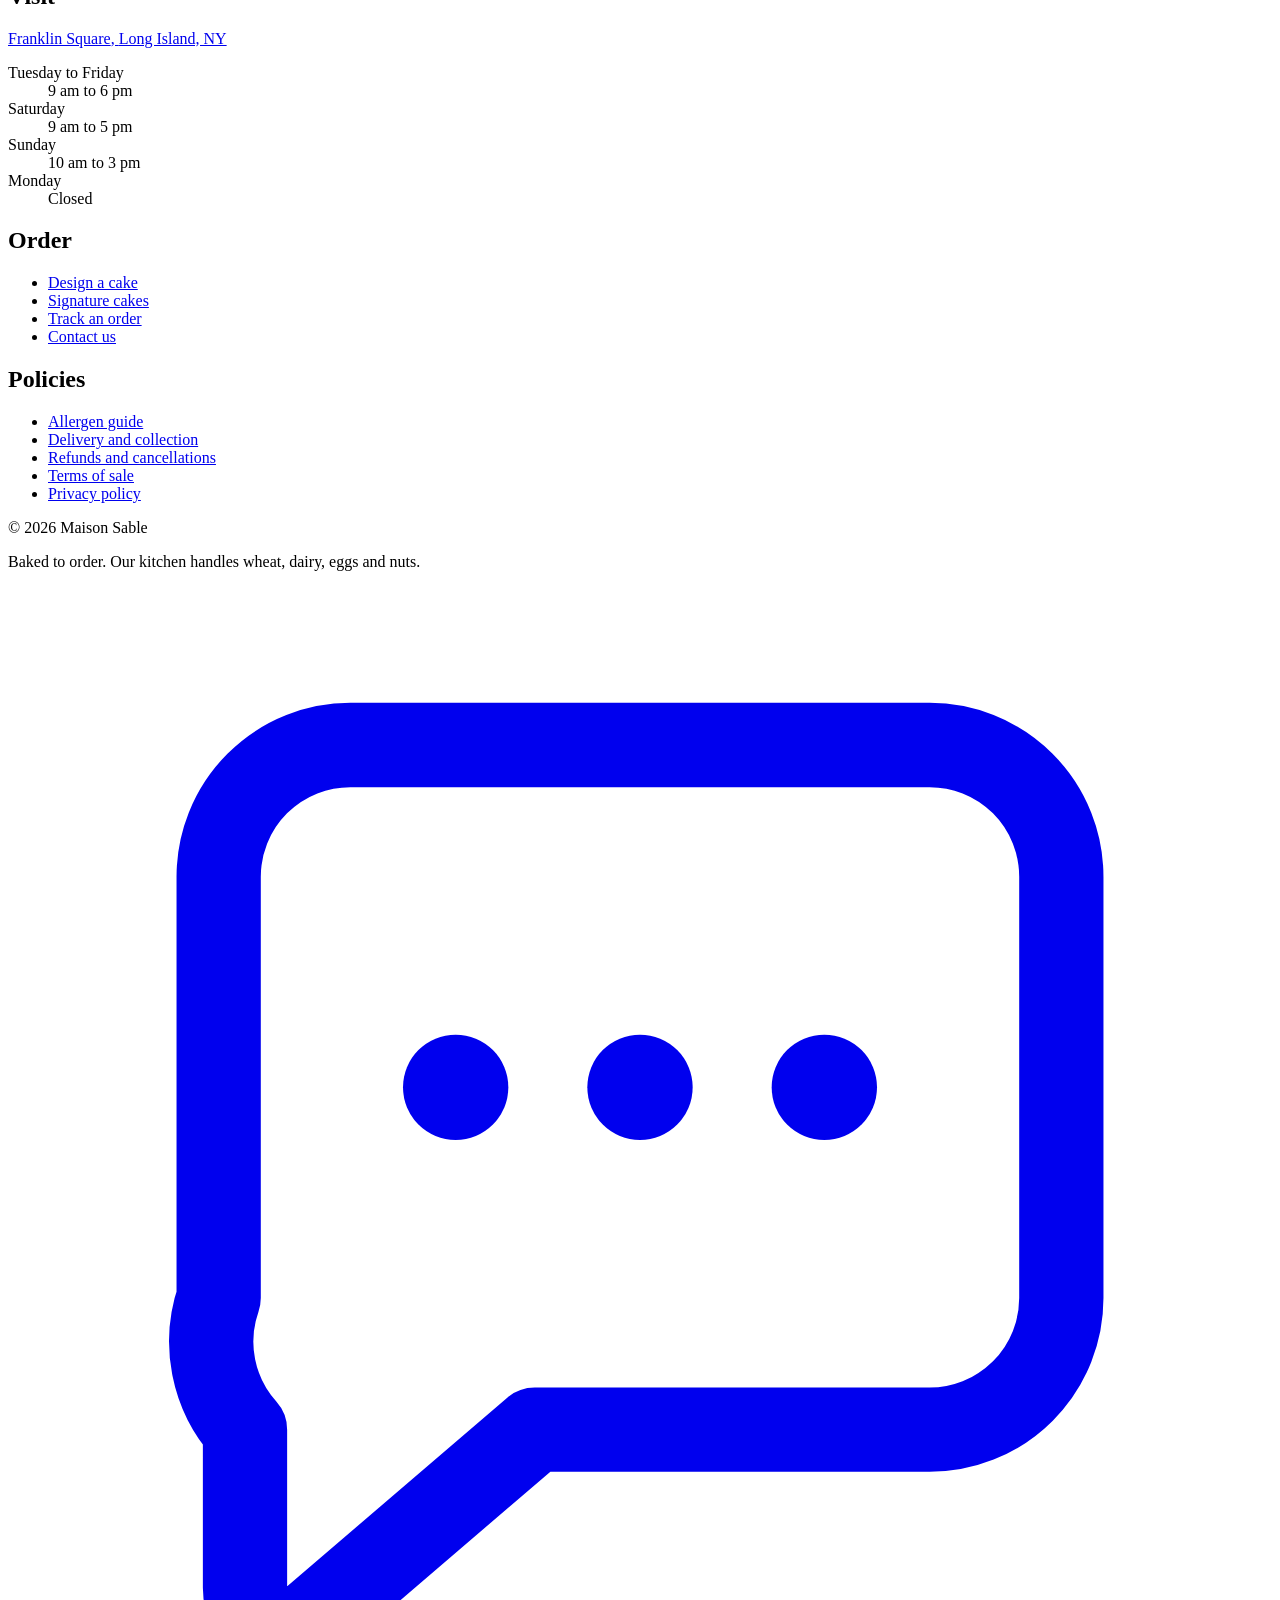
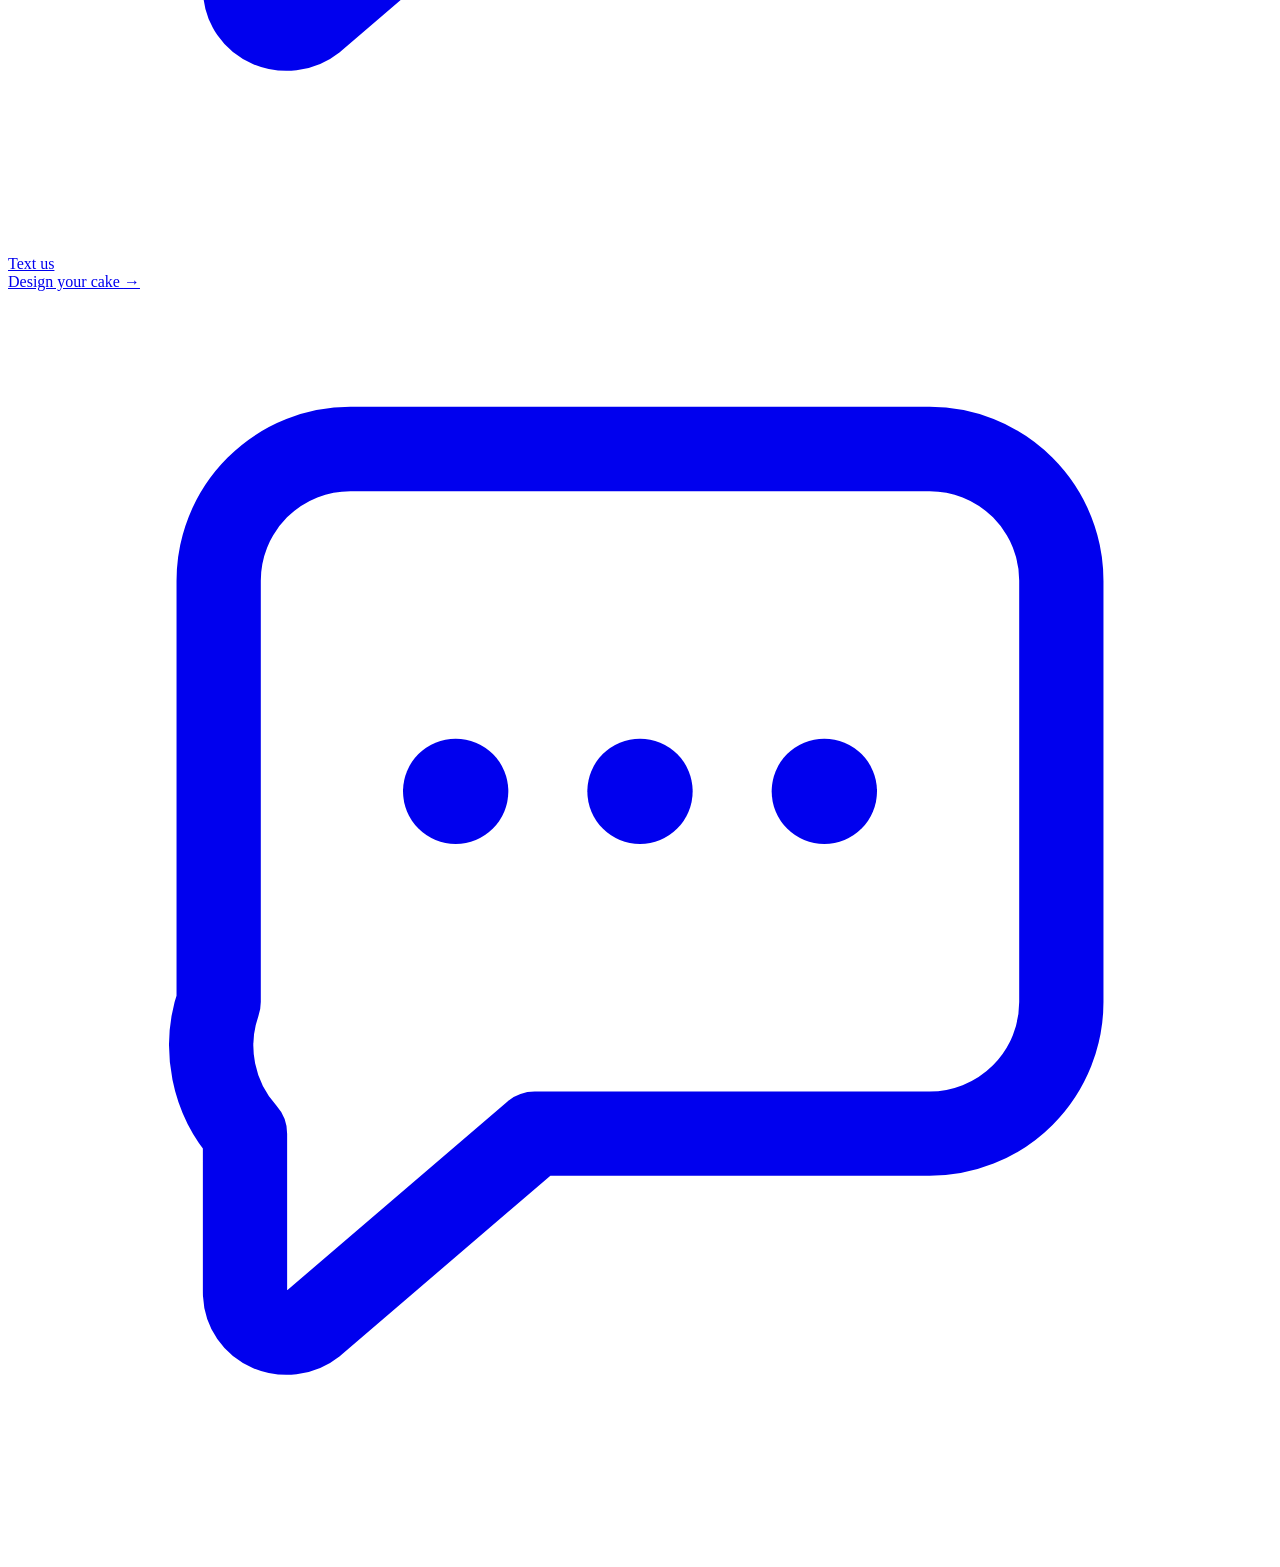
==== commit 3a9a6270: "Update preview: mobile polish Co-Authored-By: Claude Opus 5.5 <noreply@anthropic.com>" ====
--- a/404/index.html
+++ b/404/index.html
@@ -1 +1 @@
-<!DOCTYPE html><html lang="en-US" class="Mkp2uW_variable n4CW5a_variable V_jiXa_variable"><head><meta charSet="utf-8"/><meta name="viewport" content="width=device-width, initial-scale=1"/><link rel="stylesheet" href="/maison-sable-preview/_next/static/chunks/1otj8fu3p9ya3.css" data-precedence="next"/><link rel="preload" as="script" fetchPriority="low" href="/maison-sable-preview/_next/static/chunks/1pcw6gskne7pf.js"/><script src="/maison-sable-preview/_next/static/chunks/1wnov70f88xjy.js" async=""></script><script src="/maison-sable-preview/_next/static/chunks/092r-mewpaf3q.js" async=""></script><script src="/maison-sable-preview/_next/static/chunks/0w6i0h5exhntq.js" async=""></script><script src="/maison-sable-preview/_next/static/chunks/turbopack-13w5hqk9xqjh2.js" async=""></script><script src="/maison-sable-preview/_next/static/chunks/06_9wq9p6bwqn.js" async=""></script><meta name="robots" content="noindex"/><meta name="theme-color" content="#f7f1e8"/><title>Custom cakes in Franklin Square, Long Island · Maison Sable</title><meta name="description" content="Custom cakes baked to order in Franklin Square, Long Island. Design your cake online, choose a date, and collect it or have it delivered across Nassau County."/><link rel="canonical" href="https://maisonsable.example/"/><meta property="og:title" content="Custom cakes in Franklin Square, Long Island"/><meta property="og:description" content="Custom cakes baked to order in Franklin Square, Long Island. Design your cake online, choose a date, and collect it or have it delivered across Nassau County."/><meta property="og:site_name" content="Maison Sable"/><meta property="og:locale" content="en_US"/><meta property="og:image" content="https://maisonsable.example/og.jpg"/><meta property="og:image:width" content="1200"/><meta property="og:image:height" content="630"/><meta property="og:image:alt" content="A two-tier ivory cake with a chocolate drip and garden roses"/><meta property="og:type" content="website"/><meta name="twitter:card" content="summary_large_image"/><meta name="twitter:title" content="Custom cakes in Franklin Square, Long Island"/><meta name="twitter:description" content="Custom cakes baked to order in Franklin Square, Long Island. Design your cake online, choose a date, and collect it or have it delivered across Nassau County."/><meta name="twitter:image" content="https://maisonsable.example/og.jpg"/><link rel="icon" href="/maison-sable-preview/icon.svg?icon.2s7--ee8mrm86.svg" sizes="any" type="image/svg+xml"/><meta name="next-size-adjust" content=""/><script src="/maison-sable-preview/_next/static/chunks/0cz1d0mv5g_q7.js" noModule=""></script></head><body><div hidden=""><!--$--><!--/$--></div><script>document.documentElement.classList.add('js')</script><a href="#main" class="skip-link">Skip to content</a><div class="bg-cocoa text-[14px] text-cream"><div class="wrap flex h-[var(--bar-h)] items-center justify-center gap-6 md:justify-between"><p class="truncate">Order <!-- -->3<!-- --> days ahead <span aria-hidden="true" class="px-1.5 text-[#b9a690]">·</span> Delivery across<!-- --> <!-- -->Nassau County</p><p class="hidden items-center gap-6 md:flex"><a href="sms:+15165550148" class="link tabular">Text us<!-- --> <!-- -->(516) 555-0148</a><a href="mailto:hello@maisonsable.example" class="link">hello@maisonsable.example</a></p></div></div><header style="view-transition-name:site-header" class="sticky top-0 z-50 bg-ground transition-[box-shadow] duration-300 "><div class="wrap flex h-[var(--header-h)] items-center justify-between gap-6"><a class="-my-2 py-2" aria-label="Maison Sable, home" href="/maison-sable-preview/"><span class="inline-flex items-center gap-2.5 "><svg viewBox="0 0 32 32" class="h-7 w-7" aria-hidden="true"><circle cx="16" cy="16" r="13.25" fill="none" stroke="currentColor" stroke-width="1.5"></circle><circle cx="16" cy="16" r="8.5" fill="none" stroke="currentColor" stroke-width="1" opacity="0.55"></circle><circle cx="19.5" cy="12.5" r="2.6" fill="#7c2a34"></circle></svg><span class="t-display text-[26px] leading-none tracking-[-0.01em]">Maison Sable</span></span></a><nav aria-label="Main" class="hidden items-center gap-8 lg:flex"><a class="link py-2 text-[15px]" href="/maison-sable-preview/#cakes">Cakes</a><a class="link py-2 text-[15px]" href="/maison-sable-preview/#occasions">Occasions</a><a class="link py-2 text-[15px]" href="/maison-sable-preview/#visit">Visit</a><a class="link py-2 text-[15px]" href="/maison-sable-preview/track/">Track an order</a><a class="link py-2 text-[15px]" href="/maison-sable-preview/contact/">Contact</a><a class="btn btn-primary !min-h-11 !px-5" href="/maison-sable-preview/design/">Design your cake</a></nav><button type="button" class="btn btn-tonal !min-h-11 !px-4 lg:hidden" aria-expanded="false" aria-controls="mobile-menu">Menu</button></div><div id="mobile-menu" hidden="" class="fixed inset-x-0 bottom-0 top-[var(--header-h)] z-40 overflow-y-auto bg-ground lg:hidden"><nav aria-label="Mobile" class="wrap flex min-h-full flex-col pb-10 pt-6"><ul class="border-t border-line"><li class="border-b border-line"><a class="t-display block py-5 text-[40px]" href="/maison-sable-preview/#cakes">Cakes</a></li><li class="border-b border-line"><a class="t-display block py-5 text-[40px]" href="/maison-sable-preview/#occasions">Occasions</a></li><li class="border-b border-line"><a class="t-display block py-5 text-[40px]" href="/maison-sable-preview/#visit">Visit</a></li><li class="border-b border-line"><a class="t-display block py-5 text-[40px]" href="/maison-sable-preview/track/">Track an order</a></li><li class="border-b border-line"><a class="t-display block py-5 text-[40px]" href="/maison-sable-preview/contact/">Contact</a></li></ul><a class="btn btn-primary mt-8 w-full" href="/maison-sable-preview/design/">Design your cake</a></nav></div></header><main id="main"><div class="wrap grid min-h-[70svh] content-center py-24"><p class="tabular text-muted">404</p><h1 class="t-h1 mt-3 max-w-[16ch]">This page has left the oven</h1><p class="t-lead mt-6 max-w-[40ch] text-muted">The link may be old. Start again from the home page, or go straight to the designer.</p><div class="mt-10 flex flex-wrap gap-3"><a class="btn btn-primary" href="/maison-sable-preview/design/">Design your cake</a><a class="btn btn-tonal" href="/maison-sable-preview/">Back to the home page</a></div></div><!--$--><!--/$--></main><footer class="border-t border-line bg-ground"><div class="border-b border-line bg-surface"><div class="wrap grid gap-8 py-14 md:grid-cols-12 md:items-end md:py-16"><div class="md:col-span-6"><h2 class="t-h2 !text-[clamp(32px,3.4vw,48px)]">Seasonal cakes, <em class="italic">first</em></h2><p class="mt-3 max-w-[44ch] text-muted">New flavours, holiday collections and early notice of busy weeks.<span data-assumed="true"> Join and get <!-- -->10% off your first cake<!-- -->.</span></p></div><div class="md:col-span-5 md:col-start-8"><form noValidate="" class="grid gap-3"><label for="_R_4tb_-email" class="text-[15px] font-medium">Email address</label><div class="flex flex-col gap-2 sm:flex-row"><input id="_R_4tb_-email" type="email" inputMode="email" autoComplete="email" placeholder="you@example.com" class="field sm:flex-1" aria-describedby="_R_4tb_-hint" value=""/><input type="text" tabindex="-1" autoComplete="off" aria-hidden="true" class="absolute -left-[9999px] h-px w-px opacity-0" name="company"/><button type="submit" class="btn btn-primary shrink-0">Join the list</button></div><p id="_R_4tb_-hint" class="text-[14px] text-muted">A few emails a season. Unsubscribe any time; see our<!-- --> <a class="underline decoration-current/40 underline-offset-2 hover:decoration-current" href="/maison-sable-preview/privacy/">privacy policy</a>.</p></form></div></div></div><div class="wrap grid gap-12 py-16 sm:grid-cols-2 md:grid-cols-12 md:py-20"><div class="sm:col-span-2 md:col-span-4"><span class="inline-flex items-center gap-2.5 "><svg viewBox="0 0 32 32" class="h-7 w-7" aria-hidden="true"><circle cx="16" cy="16" r="13.25" fill="none" stroke="currentColor" stroke-width="1.5"></circle><circle cx="16" cy="16" r="8.5" fill="none" stroke="currentColor" stroke-width="1" opacity="0.55"></circle><circle cx="19.5" cy="12.5" r="2.6" fill="#7c2a34"></circle></svg><span class="t-display text-[26px] leading-none tracking-[-0.01em]">Maison Sable</span></span><p class="mt-5 max-w-[30ch] text-muted">Custom cakes, baked to order in <!-- -->Franklin Square<!-- --> for <!-- -->Nassau County<!-- -->.</p><ul class="mt-6 grid gap-2"><li><a href="tel:+15165550148" class="link tabular">(516) 555-0148</a></li><li><a href="mailto:hello@maisonsable.example" class="link break-words">hello@maisonsable.example</a></li></ul></div><div class="md:col-span-3"><h2 class="t-label text-muted">Visit</h2><p class="mt-4"><a href="https://www.google.com/maps/search/?api=1&amp;query=Franklin+Square%2C+NY" class="link-ruled" target="_blank" rel="noreferrer">Franklin Square<!-- -->, <!-- -->Long Island, NY</a></p><dl class="mt-4 grid gap-1 text-[15px]"><div class="flex justify-between gap-6" data-assumed="true"><dt class="text-muted">Tuesday to Friday</dt><dd class="tabular">9 am to 6 pm</dd></div><div class="flex justify-between gap-6" data-assumed="true"><dt class="text-muted">Saturday</dt><dd class="tabular">9 am to 5 pm</dd></div><div class="flex justify-between gap-6" data-assumed="true"><dt class="text-muted">Sunday</dt><dd class="tabular">10 am to 3 pm</dd></div><div class="flex justify-between gap-6" data-assumed="true"><dt class="text-muted">Monday</dt><dd class="tabular">Closed</dd></div></dl></div><div class="md:col-span-2 md:col-start-8"><h2 class="t-label text-muted">Order</h2><ul class="mt-4 grid gap-2"><li><a class="link" href="/maison-sable-preview/design/">Design a cake</a></li><li><a class="link" href="/maison-sable-preview/#cakes">Signature cakes</a></li><li><a class="link" href="/maison-sable-preview/track/">Track an order</a></li><li><a class="link" href="/maison-sable-preview/contact/">Contact us</a></li></ul></div><div class="md:col-span-3 md:col-start-10"><h2 class="t-label text-muted">Policies</h2><ul class="mt-4 grid gap-2"><li><a class="link" href="/maison-sable-preview/allergens/">Allergen guide</a></li><li><a class="link" href="/maison-sable-preview/delivery/">Delivery and collection</a></li><li><a class="link" href="/maison-sable-preview/refunds/">Refunds and cancellations</a></li><li><a class="link" href="/maison-sable-preview/terms/">Terms of sale</a></li><li><a class="link" href="/maison-sable-preview/privacy/">Privacy policy</a></li></ul></div></div><div class="wrap flex flex-col gap-2 border-t border-line py-6 text-[14px] text-muted sm:flex-row sm:justify-between"><p>© 2026 <!-- -->Maison Sable</p><p>Baked to order. Our kitchen handles wheat, dairy, eggs and nuts.</p></div></footer><a href="sms:+15165550148" aria-label="Text us" class="chat-fab group fixed right-4 z-40 bottom-4 flex h-14 min-w-14 items-center justify-center gap-2.5 rounded-full bg-ink px-4 text-cream shadow-[0_12px_30px_-12px_rgb(42_28_21/0.6)] transition-[transform,background-color] duration-200 hover:-translate-y-0.5 hover:bg-[#3a2a21] active:translate-y-0 active:scale-95 md:bottom-6 md:right-6 md:px-5"><svg viewBox="0 0 24 24" class="h-[22px] w-[22px] transition-transform duration-300 group-hover:-rotate-6" aria-hidden="true"><path d="M4 5.5A2.5 2.5 0 0 1 6.5 3h11A2.5 2.5 0 0 1 20 5.5v8a2.5 2.5 0 0 1-2.5 2.5H10l-4.2 3.6c-.5.4-1.3.1-1.3-.6V16A2.5 2.5 0 0 1 4 13.5z" fill="none" stroke="currentColor" stroke-width="1.6" stroke-linejoin="round"></path><circle cx="8.5" cy="9.5" r="1" fill="currentColor"></circle><circle cx="12" cy="9.5" r="1" fill="currentColor"></circle><circle cx="15.5" cy="9.5" r="1" fill="currentColor"></circle></svg><span class="hidden text-[15px] font-medium md:inline">Text us</span></a><script id="_R_">(globalThis["TURBOPACK"] || (globalThis["TURBOPACK"] = [])).push({"otherChunks":["static/chunks/1pcw6gskne7pf.js","static/chunks/1wnov70f88xjy.js","static/chunks/092r-mewpaf3q.js","static/chunks/0w6i0h5exhntq.js"],"runtimeModuleIds":[94553]});</script><script src="/maison-sable-preview/_next/static/chunks/1pcw6gskne7pf.js" async=""></script><script>(self.__next_f=self.__next_f||[]).push([0])</script><script>self.__next_f.push([1,"1:\"$Sreact.fragment\"\n2:\"/maison-sable-preview/_next/static/chunks/06_9wq9p6bwqn.js\"\n3:I[3020,[\"$2\"],\"SiteHeader\"]\n4:I[39756,[\"$2\"],\"default\"]\n5:I[37457,[\"$2\"],\"default\"]\n6:I[22016,[\"$2\"],\"\"]\n7:I[53651,[\"$2\"],\"NewsletterForm\"]\n15:I[68027,[\"$2\"],\"default\",1]\n:HL[\"/maison-sable-preview/_next/static/chunks/1otj8fu3p9ya3.css\",\"style\"]\n11:X\n12:[[\"children\",{\"s\":\"__PAGE__\",\"h\":512,\"d\":{\"r\":\"$L13\",\"p\":false,\"v\":null}}]]\nf:[[\"children\",{\"s\":\"/_not-found\",\"h\":512,\"d\":{\"r\":\"$L10\",\"p\":false,\"v\":\"$11\"},\"c\":\"$Q12\"}]]\n0:{\"P\":null,\"c\":[\"\",\"_not-found\",\"\"],\"q\":\"\",\"i\":false,\"t\":{\"t\":{\"s\":\"\",\"h\":528,\"d\":{\"r\":[\"$\",\"$1\",\"c\",{\"children\":[[[\"$\",\"link\",\"0\",{\"rel\":\"stylesheet\",\"href\":\"/maison-sable-preview/_next/static/chunks/1otj8fu3p9ya3.css\",\"precedence\":\"next\",\"crossOrigin\":\"$undefined\",\"nonce\":\"$undefined\"}],[\"$\",\"script\",\"script-0\",{\"src\":\"/maison-sable-preview/_next/static/chunks/06_9wq9p6bwqn.js\",\"async\":true,\"nonce\":\"$undefined\"}]],[\"$\",\"html\",null,{\"lang\":\"en-US\",\"className\":\"Mkp2uW_variable n4CW5a_variable V_jiXa_variable\",\"suppressHydrationWarning\":true,\"children\":[\"$\",\"body\",null,{\"children\":[[\"$\",\"script\",null,{\"dangerouslySetInnerHTML\":{\"__html\":\"document.documentElement.classList.add('js')\"}}],[\"$\",\"a\",null,{\"href\":\"#main\",\"className\":\"skip-link\",\"children\":\"Skip to content\"}],[\"$\",\"div\",null,{\"className\":\"bg-cocoa text-[14px] text-cream\",\"children\":[\"$\",\"div\",null,{\"className\":\"wrap flex h-[var(--bar-h)] items-center justify-center gap-6 md:justify-between\",\"children\":[[\"$\",\"p\",null,{\"className\":\"truncate\",\"children\":[\"Order \",3,\" days ahead \",[\"$\",\"span\",null,{\"aria-hidden\":\"true\",\"className\":\"px-1.5 text-[#b9a690]\",\"children\":\"·\"}],\" Delivery across\",\" \",\"Nassau County\"]}],[\"$\",\"p\",null,{\"className\":\"hidden items-center gap-6 md:flex\",\"children\":[[\"$\",\"a\",null,{\"href\":\"sms:+15165550148\",\"className\":\"link tabular\",\"children\":[\"Text us\",\" \",\"(516) 555-0148\"]}],[\"$\",\"a\",null,{\"href\":\"mailto:hello@maisonsable.example\",\"className\":\"link\",\"children\":\"hello@maisonsable.example\"}]]}]]}]}],[\"$\",\"$L3\",null,{}],[\"$\",\"main\",null,{\"id\":\"main\",\"children\":[\"$\",\"$L4\",null,{\"parallelRouterKey\":\"children\",\"error\":\"$undefined\",\"errorStyles\":\"$undefined\",\"errorScripts\":\"$undefined\",\"template\":[\"$\",\"$L5\",null,{}],\"templateStyles\":\"$undefined\",\"templateScripts\":\"$undefined\",\"notFound\":[[\"$\",\"div\",null,{\"className\":\"wrap grid min-h-[70svh] content-center py-24\",\"children\":[[\"$\",\"p\",null,{\"className\":\"tabular text-muted\",\"children\":\"404\"}],[\"$\",\"h1\",null,{\"className\":\"t-h1 mt-3 max-w-[16ch]\",\"children\":\"This page has left the oven\"}],[\"$\",\"p\",null,{\"className\":\"t-lead mt-6 max-w-[40ch] text-muted\",\"children\":\"The link may be old. Start again from the home page, or go straight to the designer.\"}],[\"$\",\"div\",null,{\"className\":\"mt-10 flex flex-wrap gap-3\",\"children\":[[\"$\",\"$L6\",null,{\"href\":\"/design\",\"className\":\"btn btn-primary\",\"children\":\"Design your cake\"}],[\"$\",\"$L6\",null,{\"href\":\"/\",\"className\":\"btn btn-tonal\",\"children\":\"Back to the home page\"}]]}]]}],[]],\"forbidden\":\"$undefined\",\"unauthorized\":\"$undefined\"}]}],[\"$\",\"footer\",null,{\"className\":\"border-t border-line bg-ground\",\"children\":[[\"$\",\"div\",null,{\"className\":\"border-b border-line bg-surface\",\"children\":[\"$\",\"div\",null,{\"className\":\"wrap grid gap-8 py-14 md:grid-cols-12 md:items-end md:py-16\",\"children\":[[\"$\",\"div\",null,{\"className\":\"md:col-span-6\",\"children\":[[\"$\",\"h2\",null,{\"className\":\"t-h2 !text-[clamp(32px,3.4vw,48px)]\",\"children\":[\"Seasonal cakes, \",[\"$\",\"em\",null,{\"className\":\"italic\",\"children\":\"first\"}]]}],[\"$\",\"p\",null,{\"className\":\"mt-3 max-w-[44ch] text-muted\",\"children\":[\"New flavours, holiday collections and early notice of busy weeks.\",[\"$\",\"span\",null,{\"data-assumed\":true,\"children\":[\" Join and get \",\"10% off your first cake\",\".\"]}]]}]]}],[\"$\",\"div\",null,{\"className\":\"md:col-span-5 md:col-start-8\",\"children\":[\"$\",\"$L7\",null,{}]}]]}]}],[\"$\",\"div\",null,{\"className\":\"wrap grid gap-12 py-16 sm:grid-cols-2 md:grid-cols-12 md:py-20\",\"children\":[[\"$\",\"div\",null,{\"className\":\"sm:col-span-2 md:col-span-4\",\"children\":[[\"$\",\"span\",null,{\"className\":\"inline-flex items-center gap-2.5 \",\"children\":[[\"$\",\"svg\",null,{\"viewBox\":\"0 0 32 32\",\"className\":\"h-7 w-7\",\"aria-hidden\":\"true\",\"children\":[[\"$\",\"circle\",null,{\"cx\":\"16\",\"cy\":\"16\",\"r\":\"13.25\",\"fill\":\"none\",\"stroke\":\"currentColor\",\"strokeWidth\":\"1.5\"}],[\"$\",\"circle\",null,{\"cx\":\"16\",\"cy\":\"16\",\"r\":\"8.5\",\"fill\":\"none\",\"stroke\":\"currentColor\",\"strokeWidth\":\"1\",\"opacity\":\"0.55\"}],[\"$\",\"circle\",null,{\"cx\":\"19.5\",\"cy\":\"12.5\",\"r\":\"2.6\",\"fill\":\"#7c2a34\"}]]}],[\"$\",\"span\",null,{\"className\":\"t-display text-[26px] leading-none tracking-[-0.01em]\",\"children\":\"Maison Sable\"}]]}],[\"$\",\"p\",null,{\"className\":\"mt-5 max-w-[30ch] text-muted\",\"children\":[\"Custom cakes, baked to order in \",\"Franklin Square\",\" for \",\"Nassau County\",\".\"]}],[\"$\",\"ul\",null,{\"className\":\"mt-6 grid gap-2\",\"children\":[[\"$\",\"li\",null,{\"children\":[\"$\",\"a\",null,{\"href\":\"tel:+15165550148\",\"className\":\"link tabular\",\"children\":\"(516) 555-0148\"}]}],[\"$\",\"li\",null,{\"children\":[\"$\",\"a\",null,{\"href\":\"mailto:hello@maisonsable.example\",\"className\":\"link break-words\",\"children\":\"hello@maisonsable.example\"}]}]]}]]}],[\"$\",\"div\",null,{\"className\":\"md:col-span-3\",\"children\":[\"$L8\",\"$L9\",\"$La\"]}],\"$Lb\",\"$Lc\"]}],\"$Ld\"]}],\"$Le\"]}]}]]}],\"p\":false,\"v\":null},\"c\":\"$Qf\"},\"h\":{\"r\":\"$L14\",\"p\":false,\"v\":null}},\"m\":\"$undefined\",\"G\":[\"$15\",[\"$L16\"]],\"S\":true,\"r\":\"$undefined\",\"s\":\"$undefined\",\"a\":\"$undefined\",\"l\":\"$undefined\",\"p\":\"$undefined\",\"d\":\"$undefined\",\"b\":\"HhyZnG-SL0FAsoWKhrT6e\"}\n17:I[62266,[\"$2\"],\"ChatButton\"]\n18:I[97367,[\"$2\"],\"OutletBoundary\"]\n19:\"$Sreact.suspense\"\n1b:\"ViewportBoundary\"\n1c:I[97367,[\"$2\"],\"$1b\"]\n1e:\"MetadataBoundary\"\n1f:I[97367,[\"$2\"],\"$1e\"]\n8:[\"$\",\"h2\",null,{\"className\":\"t-label text-muted\",\"children\":\"Visit\"}]\n9:[\"$\",\"p\",null,{\"className\":\"mt-4\",\"children\":[\"$\",\"a\",null,{\"href\":\"https://www.google.com/maps/search/?api=1\u0026query=Franklin+Square%2C+NY\",\"className\":\"link-ruled\",\"target\":\"_blank\",\"rel\":\"noreferrer\",\"children\":[\"Franklin Square\",\", \",\"Long Island, NY\"]}]}]\na:[\"$\",\"dl\",null,{\"className\":\"mt-4 grid gap-1 text-[15px]\",\"children\":[[\"$\",\"div\",\"Tuesday to Friday\",{\"className\":\"flex justify-between gap-6\",\"data-assumed\":true,\"children\":[[\"$\",\"dt\",null,{\"className\":\"text-muted\",\"children\":\"Tuesday to Friday\"}],[\"$\",\"dd\",null,{\"className\":\"tabular\",\"children\":\"9 am to 6 pm\"}]]}],[\"$\",\"div\",\"Saturday\",{\"className\":\"flex justify-between gap-6\",\"data-assumed\":true,\"children\":[[\"$\",\"dt\",null,{\"className\":\"text-muted\",\"children\":\"Saturday\"}],[\"$\",\"dd\",null,{\"className\":\"tabular\",\"children\":\"9 am to 5 pm\"}]]}],[\"$\",\"div\",\"Sunday\",{\"className\":\"flex justify-between gap-6\",\"data-assumed\":true,\"children\":[[\"$\",\"dt\",null,{\"className\":\"text-muted\",\"children\":\"Sunday\"}],[\"$\",\"dd\",null,{\"className\":\"tabular\",\"children\":\"10 am to 3 pm\"}]]}],[\"$\",\"div\",\"Monday\",{\"className\":\"flex justify-between gap-6\",\"data-assumed\":true,\"children\":[[\"$\",\"dt\",null,{\"className\":\"text-muted\",\"children\":\"Monday\"}],[\"$\",\"dd\",null,{\"className\":\"tabular\",\"children\":\"Closed\"}]]}]]}]\nb:[\"$\",\"div\",null,{\"className\":\"md:col-span-2 md:col-start-8\",\"children\":[[\"$\",\"h2\",null,{\"className\":\"t-label text-muted\",\"children\":\"Order\"}],[\"$\",\"ul\",null,{\"className\":\"mt-4 grid gap-2\",\"children\":[[\"$\",\"li\",null,{\"children\":[\"$\",\"$L6\",null,{\"href\":\"/design\",\"className\":\"link\",\"children\":\"Design a cake\"}]}],[\"$\",\"li\",null,{\"children\":[\"$\",\"$L6\",null,{\"href\":\"/#cakes\",\"className\":\"link\",\"children\":\"Signature cakes\"}]}],[\"$\",\"li\",null,{\"children\":[\"$\",\"$L6\",null,{\"href\":\"/track\",\"className\":\"link\",\"children\":\"Track an order\"}]}],[\"$\",\"li\",null,{\"children\":[\"$\",\"$L6\",null,{\"href\":\"/contact\",\"className\":\"link\",\"children\":\"Contact us\"}]}]]}]]}]\nc:[\"$\",\"div\",null,{\"className\":\"md:col-span-3 md:col-start-10\",\"children\":[[\"$\",\"h2\",null,{\"className\":\"t-label text-muted\",\"children\":\"Policies\"}],[\"$\",\"ul\",null,{\"className\":\"mt-4 grid gap-2\",\"children\":[[\"$\",\"li\",\"/allergens\",{\"children\":[\"$\",\"$L6\",null,{\"href\":\"/allergens\",\"className\":\"link\",\"children\":\"Allergen guide\"}]}],[\"$\",\"li\",\"/delivery\",{\"children\":[\"$\",\"$L6\",null,{\"href\":\"/delivery\",\"className\":\"link\",\"children\":\"Delivery and collection\"}]}],[\"$\",\"li\",\"/refunds\",{\"children\":[\"$\",\"$L6\",null,{\"href\":\"/refunds\",\"className\":\"link\",\"children\":\"Refunds and cancellations\"}]}],[\"$\",\"li\",\"/terms\",{\"children\":[\"$\",\"$L6\",null,{\"href\":\"/terms\",\"className\":\"link\",\"children\":\"Terms of sale\"}]}],[\"$\",\"li\",\"/privacy\",{\"children\":[\"$\",\"$L6\",null,{\"href\":\"/privacy\",\"className\":\"link\",\"children\":\"Privacy policy\"}]}]]}]]}]\nd:[\"$\",\"div\",null,{\"className\":\"wrap flex flex-col gap-2 border-t border-line py-6 text-[14px] text-muted sm:flex-row sm:justify-between\",\"children\":[[\"$\",\"p\",null,{\"children\":[\"© 2026 \",\"Maison Sable\"]}],[\"$\",\"p\",null,{\"children\":\"Baked to order. Our kitchen handles wheat, dairy, eggs and nuts.\"}]]}]\ne:[\"$\",\"$L17\",null,{}]\n10:[\"$\",\"$1\",\"c\",{\"children\":[null,[\"$\",\"$L4\",null,{\"parallelRouterKey\":\"children\",\"error\":\"$undefined\",\"errorStyles\":\"$undefined\",\"errorScripts\":\"$undefined\",\"template\":[\"$\",\"$L5\",null,{}],\"templateStyles\":\"$undefined\",\"templateScripts\":\"$undefined\",\"notFound\":\"$undefined\",\"forbidden\":\"$undefined\",\"unauthorized\":\"$undefined\"}]]}]\n13:[\"$\",\"$1\",\"c\",{\"children\":[[\"$\",\"div\",null,{\"className\":\"wrap grid min-h-[70svh] content-center py-24\",\"children\":[[\"$\",\"p\",null,{\"className\":\"tabular text-muted\",\"children\":\"404\"}],[\"$\",\"h1\",null,{\"className\":\"t-h1 mt-3 max-w-[16ch]\",\"children\":\"This page has left the oven\"}],[\"$\",\"p\",null,{\"className\":\"t-lead mt-6 max-w-[40ch] text-muted\",\"children\":\"The link may be old. Start again from the home page, or go straight to the designer.\"}],[\"$\",\"div\",null,{\"className\":\"mt-10 flex flex-wrap gap-3\",\"children\":[[\"$\",\"$L6\",null,{\"href\":\"/design\",\"className\":\"btn btn-primary\",\"children\":\"Design your cake\"}],[\"$\",\"$L6\",null,{\"href\":\"/\",\"className\":\"btn btn-tonal\",\"children\":\"Back to the home page\"}]]}]]}],null,[\"$\",\"$L18\",null,{\"children\":[\"$\",\"$19\",null,{\"name\":\"Next.MetadataOutlet\",\"children\":\"$@1a\"}]}]]}]\n14:[\"$\",\"$1\",\"h\",{\"children\":[[\"$\",\"meta\",null,{\"name\":\"robots\",\"content\":\"noindex\"}],[\"$\",\"$L1c\",null,{\"children\":\"$L1d\"}],[\"$\",\"$L1f\",null,{\"children\":[[\"$\",\"div\",null,{\"hidden\":true,\"children\":[\"$\",\"$19\",null,{\"name\":\"Next.Metadata\",\"children\":\"$L20\"}]}],null]}],[\"$\",\"meta\",null,{\"name\":\"next-size-adjust\",\"content\":\"\"}]]}]\n16:[\"$\",\"link\",\"0\",{\"rel\":\"stylesheet\",\"href\":\"/maison-sable-preview/_next/static/chunks/1otj8fu3p9ya3.css\",\"precedence\":\"next\",\"crossOrigin\":\"$undefined\",\"nonce\":\"$undefined\"}]\n11:C\n1d:[[\"$\",\"meta\",\"0\",{\"charSet\":\"utf-8\"}],[\"$\",\"meta\",\"1\",{\"name\":\"viewport\",\"content\":\"width=device-width, initial-scale=1\"}],[\"$\",\"meta\",\"2\",{\"name\":\"theme-color\",\"content\":\"#f7f1e8\"}]]\n21:I[27201,[\"$2\"],\"IconMark\"]\n1a:null\n20:[[\"$\",\"title\",\"0\",{\"children\":\"Custom cakes in Franklin Square, Long Island · Maison Sable\"}],[\"$\",\"meta\",\"1\",{\"name\":\"description\",\"content\":\"Custom cakes baked to order in Franklin Square, Long Island. Design your cake online, choose a date, and collect it or have it delivered across Nassau County.\"}],[\"$\",\"link\",\"2\",{\"rel\":\"canonical\",\"href\":\"https://maisonsable.example/\"}],[\"$\",\"meta\",\"3\",{\"property\":\"og:title\",\"content\":\"Custom cakes in Franklin Square, Long Island\"}],[\"$\",\"meta\",\"4\",{\"property\":\"og:description\",\"content\":\"Custom cakes baked to order in Franklin Square, Long Island. Design your cake online, choose a date, and collect it or have it delivered across Nassau County.\"}],[\"$\",\"meta\",\"5\",{\"property\":\"og:site_name\",\"content\":\"Maison Sable\"}],[\"$\",\"meta\",\"6\",{\"property\":\"og:locale\",\"content\":\"en_US\"}],[\"$\",\"meta\",\"7\",{\"property\":\"og:image\",\"content\":\"https://maisonsable.example/og.jpg\"}],[\"$\",\"meta\",\"8\",{\"property\":\"og:image:width\",\"content\":\"1200\"}],[\"$\",\"meta\",\"9\",{\"property\":\"og:image:height\",\"content\":\"630\"}],[\"$\",\"meta\",\"10\",{\"property\":\"og:image:alt\",\"content\":\"A two-tier ivory cake with a chocolate drip and garden roses\"}],[\"$\",\"meta\",\"11\",{\"property\":\"og:type\",\"content\":\"website\"}],[\"$\",\"meta\",\"12\",{\"name\":\"twitter:card\",\"content\":\"summary_large_image\"}],[\"$\",\"meta\",\"13\",{\"name\":\"twitter:title\",\"content\":\"Custom cakes in Franklin Square, Long Island\"}],[\"$\",\"meta\",\"14\",{\"name\":\"twitter:description\",\"content\":\"Custom cakes baked to order in Franklin Square, Long Island. Design your cake online, choose a date, and collect it or have it delivered across Nassau County.\"}],[\"$\",\"meta\",\"15\",{\"name\":\"twitter:image\",\"content\":\"https://maisonsable.example/og.jpg\"}],[\"$\",\"link\",\"16\",{\"rel\":\"icon\",\"href\":\"/maison-sable-preview/icon.svg?icon.2s7--ee8mrm86.svg\",\"sizes\":\"any\",\"type\":\"image/svg+xml\"}],[\"$\",\"$L21\",\"17\",{}]]\n"])</script></body></html>+<!DOCTYPE html><html lang="en-US" class="Mkp2uW_variable n4CW5a_variable V_jiXa_variable"><head><meta charSet="utf-8"/><meta name="viewport" content="width=device-width, initial-scale=1, viewport-fit=cover"/><link rel="stylesheet" href="/maison-sable-preview/_next/static/chunks/2m_n-jnagihoo.css" data-precedence="next"/><link rel="preload" as="script" fetchPriority="low" href="/maison-sable-preview/_next/static/chunks/1pcw6gskne7pf.js"/><script src="/maison-sable-preview/_next/static/chunks/1wnov70f88xjy.js" async=""></script><script src="/maison-sable-preview/_next/static/chunks/092r-mewpaf3q.js" async=""></script><script src="/maison-sable-preview/_next/static/chunks/0w6i0h5exhntq.js" async=""></script><script src="/maison-sable-preview/_next/static/chunks/turbopack-13w5hqk9xqjh2.js" async=""></script><script src="/maison-sable-preview/_next/static/chunks/0xqrj0kve8n_n.js" async=""></script><meta name="robots" content="noindex"/><meta name="theme-color" content="#f7f1e8"/><title>Custom cakes in Franklin Square, Long Island · Maison Sable</title><meta name="description" content="Custom cakes baked to order in Franklin Square, Long Island. Design your cake online, choose a date, and collect it or have it delivered across Nassau County."/><link rel="canonical" href="https://maisonsable.example/"/><meta property="og:title" content="Custom cakes in Franklin Square, Long Island"/><meta property="og:description" content="Custom cakes baked to order in Franklin Square, Long Island. Design your cake online, choose a date, and collect it or have it delivered across Nassau County."/><meta property="og:site_name" content="Maison Sable"/><meta property="og:locale" content="en_US"/><meta property="og:image" content="https://maisonsable.example/og.jpg"/><meta property="og:image:width" content="1200"/><meta property="og:image:height" content="630"/><meta property="og:image:alt" content="A two-tier ivory cake with a chocolate drip and garden roses"/><meta property="og:type" content="website"/><meta name="twitter:card" content="summary_large_image"/><meta name="twitter:title" content="Custom cakes in Franklin Square, Long Island"/><meta name="twitter:description" content="Custom cakes baked to order in Franklin Square, Long Island. Design your cake online, choose a date, and collect it or have it delivered across Nassau County."/><meta name="twitter:image" content="https://maisonsable.example/og.jpg"/><link rel="icon" href="/maison-sable-preview/icon.svg?icon.2s7--ee8mrm86.svg" sizes="any" type="image/svg+xml"/><meta name="next-size-adjust" content=""/><script src="/maison-sable-preview/_next/static/chunks/0cz1d0mv5g_q7.js" noModule=""></script></head><body><div hidden=""><!--$--><!--/$--></div><script>document.documentElement.classList.add('js')</script><a href="#main" class="skip-link">Skip to content</a><div class="bg-cocoa text-[14px] text-cream"><div class="wrap flex h-[var(--bar-h)] items-center justify-center gap-6 md:justify-between"><p class="truncate">Order <!-- -->3<!-- --> days ahead <span aria-hidden="true" class="px-1.5 text-[#b9a690]">·</span><span class="sm:hidden">We deliver in Nassau</span><span class="max-sm:hidden">Delivery across <!-- -->Nassau County</span></p><p class="hidden items-center gap-6 md:flex"><a href="sms:+15165550148" class="link tabular">Text us<!-- --> <!-- -->(516) 555-0148</a><a href="mailto:hello@maisonsable.example" class="link">hello@maisonsable.example</a></p></div></div><header style="view-transition-name:site-header" class="sticky top-0 z-50 bg-ground transition-[box-shadow] duration-300 "><div class="wrap flex h-[var(--header-h)] items-center justify-between gap-6"><a class="-my-2 py-2" aria-label="Maison Sable, home" href="/maison-sable-preview/"><span class="inline-flex items-center gap-2.5 "><svg viewBox="0 0 32 32" class="h-7 w-7" aria-hidden="true"><circle cx="16" cy="16" r="13.25" fill="none" stroke="currentColor" stroke-width="1.5"></circle><circle cx="16" cy="16" r="8.5" fill="none" stroke="currentColor" stroke-width="1" opacity="0.55"></circle><circle cx="19.5" cy="12.5" r="2.6" fill="#7c2a34"></circle></svg><span class="t-display text-[26px] leading-none tracking-[-0.01em]">Maison Sable</span></span></a><nav aria-label="Main" class="hidden items-center gap-8 lg:flex"><a class="link py-2 text-[15px]" href="/maison-sable-preview/#cakes">Cakes</a><a class="link py-2 text-[15px]" href="/maison-sable-preview/#occasions">Occasions</a><a class="link py-2 text-[15px]" href="/maison-sable-preview/#visit">Visit</a><a class="link py-2 text-[15px]" href="/maison-sable-preview/track/">Track an order</a><a class="link py-2 text-[15px]" href="/maison-sable-preview/contact/">Contact</a><a class="btn btn-primary !min-h-11 !px-5" href="/maison-sable-preview/design/">Design your cake</a></nav><button type="button" class="-mr-3 inline-flex min-h-11 items-center gap-3 rounded-[2px] px-3 text-[15px] font-medium transition-colors hover:bg-surface lg:hidden" aria-expanded="false" aria-controls="mobile-menu">Menu<span aria-hidden="true" class="relative block h-3 w-5"><span class="absolute left-0 h-[1.5px] w-5 bg-current transition-transform duration-300 ease-[cubic-bezier(0.22,1,0.36,1)] top-[1px]"></span><span class="absolute left-0 h-[1.5px] w-5 bg-current transition-transform duration-300 ease-[cubic-bezier(0.22,1,0.36,1)] top-[9px]"></span></span></button></div></header><main id="main"><div class="wrap grid min-h-[70svh] content-center py-24"><p class="tabular text-muted">404</p><h1 class="t-h1 mt-3 max-w-[16ch]">This page has left the oven</h1><p class="t-lead mt-6 max-w-[40ch] text-muted">The link may be old. Start again from the home page, or go straight to the designer.</p><div class="mt-10 flex flex-wrap gap-3"><a class="btn btn-primary" href="/maison-sable-preview/design/">Design your cake</a><a class="btn btn-tonal" href="/maison-sable-preview/">Back to the home page</a></div></div><!--$--><!--/$--></main><footer class="border-t border-line bg-ground"><div class="border-b border-line bg-surface"><div class="wrap grid gap-8 py-14 md:grid-cols-12 md:items-end md:py-16"><div class="md:col-span-6"><h2 class="t-h2 !text-[clamp(32px,3.4vw,48px)]">Seasonal cakes, <em class="italic">first</em></h2><p class="mt-3 max-w-[44ch] text-muted">New flavours, holiday collections and early notice of busy weeks.<span data-assumed="true"> Join and get <!-- -->10% off your first cake<!-- -->.</span></p></div><div class="md:col-span-5 md:col-start-8"><form noValidate="" class="grid gap-3"><label for="_R_9db_-email" class="text-[15px] font-medium">Email address</label><div class="flex flex-col gap-2 sm:flex-row"><input id="_R_9db_-email" type="email" inputMode="email" autoComplete="email" placeholder="you@example.com" class="field sm:flex-1" aria-describedby="_R_9db_-hint" value=""/><input type="text" tabindex="-1" autoComplete="off" aria-hidden="true" class="absolute -left-[9999px] h-px w-px opacity-0" name="company"/><button type="submit" class="btn btn-primary shrink-0">Join the list</button></div><p id="_R_9db_-hint" class="text-[14px] text-muted">A few emails a season. Unsubscribe any time; see our<!-- --> <a class="underline decoration-current/40 underline-offset-2 hover:decoration-current" href="/maison-sable-preview/privacy/">privacy policy</a>.</p></form></div></div></div><div class="wrap grid grid-cols-2 gap-x-6 gap-y-12 py-14 md:grid-cols-12 md:py-20"><div class="col-span-2 md:col-span-4"><span class="inline-flex items-center gap-2.5 "><svg viewBox="0 0 32 32" class="h-7 w-7" aria-hidden="true"><circle cx="16" cy="16" r="13.25" fill="none" stroke="currentColor" stroke-width="1.5"></circle><circle cx="16" cy="16" r="8.5" fill="none" stroke="currentColor" stroke-width="1" opacity="0.55"></circle><circle cx="19.5" cy="12.5" r="2.6" fill="#7c2a34"></circle></svg><span class="t-display text-[26px] leading-none tracking-[-0.01em]">Maison Sable</span></span><p class="mt-5 max-w-[30ch] text-muted">Custom cakes, baked to order in <!-- -->Franklin Square<!-- --> for <!-- -->Nassau County<!-- -->.</p><ul class="mt-4 grid md:mt-6 md:gap-1"><li><a href="tel:+15165550148" class="inline-flex min-h-11 items-center md:min-h-0 md:py-1"><span class="link"><span class="tabular">(516) 555-0148</span></span></a></li><li><a href="mailto:hello@maisonsable.example" class="inline-flex min-h-11 items-center md:min-h-0 md:py-1"><span class="link">hello@maisonsable.example</span></a></li></ul></div><div class="col-span-2 md:col-span-3"><h2 class="t-label text-muted">Visit</h2><p class="mt-3 md:mt-4"><a href="https://www.google.com/maps/search/?api=1&amp;query=Franklin+Square%2C+NY" class="inline-flex min-h-11 items-center md:min-h-0 md:py-1" target="_blank" rel="noreferrer"><span class="link">Franklin Square<!-- -->, <!-- -->Long Island, NY</span></a></p><dl class="mt-3 grid gap-1.5 text-[15px] md:mt-4 md:gap-1"><div class="flex justify-between gap-6" data-assumed="true"><dt class="text-muted">Tuesday to Friday</dt><dd class="tabular">9 am to 6 pm</dd></div><div class="flex justify-between gap-6" data-assumed="true"><dt class="text-muted">Saturday</dt><dd class="tabular">9 am to 5 pm</dd></div><div class="flex justify-between gap-6" data-assumed="true"><dt class="text-muted">Sunday</dt><dd class="tabular">10 am to 3 pm</dd></div><div class="flex justify-between gap-6" data-assumed="true"><dt class="text-muted">Monday</dt><dd class="tabular">Closed</dd></div></dl></div><div class="md:col-span-2 md:col-start-8"><h2 class="t-label text-muted">Order</h2><ul class="mt-2 grid md:mt-4 md:gap-1"><li><a class="inline-flex min-h-11 items-center md:min-h-0 md:py-1" href="/maison-sable-preview/design/"><span class="link">Design a cake</span></a></li><li><a class="inline-flex min-h-11 items-center md:min-h-0 md:py-1" href="/maison-sable-preview/#cakes"><span class="link">Signature cakes</span></a></li><li><a class="inline-flex min-h-11 items-center md:min-h-0 md:py-1" href="/maison-sable-preview/track/"><span class="link">Track an order</span></a></li><li><a class="inline-flex min-h-11 items-center md:min-h-0 md:py-1" href="/maison-sable-preview/contact/"><span class="link">Contact us</span></a></li></ul></div><div class="md:col-span-3 md:col-start-10"><h2 class="t-label text-muted">Policies</h2><ul class="mt-2 grid md:mt-4 md:gap-1"><li><a class="inline-flex min-h-11 items-center md:min-h-0 md:py-1" href="/maison-sable-preview/allergens/"><span class="link">Allergen guide</span></a></li><li><a class="inline-flex min-h-11 items-center md:min-h-0 md:py-1" href="/maison-sable-preview/delivery/"><span class="link">Delivery and collection</span></a></li><li><a class="inline-flex min-h-11 items-center md:min-h-0 md:py-1" href="/maison-sable-preview/refunds/"><span class="link">Refunds and cancellations</span></a></li><li><a class="inline-flex min-h-11 items-center md:min-h-0 md:py-1" href="/maison-sable-preview/terms/"><span class="link">Terms of sale</span></a></li><li><a class="inline-flex min-h-11 items-center md:min-h-0 md:py-1" href="/maison-sable-preview/privacy/"><span class="link">Privacy policy</span></a></li></ul></div></div><div class="wrap flex flex-col gap-2 border-t border-line pb-[calc(104px+env(safe-area-inset-bottom))] pt-6 text-[14px] text-muted sm:flex-row sm:justify-between md:pb-6"><p>© 2026 <!-- -->Maison Sable</p><p>Baked to order. Our kitchen handles wheat, dairy, eggs and nuts.</p></div></footer><a href="sms:+15165550148" aria-label="Text us" class="chat-fab group fixed bottom-6 right-6 z-40 hidden md:flex h-14 min-w-14 items-center justify-center gap-2.5 rounded-full bg-ink px-4 text-cream shadow-[0_12px_30px_-12px_rgb(42_28_21/0.6)] transition-[transform,background-color] duration-200 hover:-translate-y-0.5 hover:bg-[#3a2a21] active:translate-y-0 active:scale-95 md:px-5"><svg viewBox="0 0 24 24" class="h-[22px] w-[22px] transition-transform duration-300 group-hover:-rotate-6" aria-hidden="true"><path d="M4 5.5A2.5 2.5 0 0 1 6.5 3h11A2.5 2.5 0 0 1 20 5.5v8a2.5 2.5 0 0 1-2.5 2.5H10l-4.2 3.6c-.5.4-1.3.1-1.3-.6V16A2.5 2.5 0 0 1 4 13.5z" fill="none" stroke="currentColor" stroke-width="1.6" stroke-linejoin="round"></path><circle cx="8.5" cy="9.5" r="1" fill="currentColor"></circle><circle cx="12" cy="9.5" r="1" fill="currentColor"></circle><circle cx="15.5" cy="9.5" r="1" fill="currentColor"></circle></svg><span class="hidden text-[15px] font-medium md:inline">Text us</span></a><div class="fixed inset-x-0 bottom-0 z-40 border-t border-line bg-ground pb-[env(safe-area-inset-bottom)] transition-transform duration-300 ease-[cubic-bezier(0.22,1,0.36,1)] md:hidden translate-y-full" aria-hidden="true" inert=""><div class="flex gap-2 px-4 py-3"><a class="btn btn-primary flex-1" href="/maison-sable-preview/design/">Design your cake <span class="arrow" aria-hidden="true">→</span></a><a href="sms:+15165550148" aria-label="Text us" class="btn btn-tonal w-[52px] shrink-0 !px-0"><svg viewBox="0 0 24 24" class="h-[22px] w-[22px]" aria-hidden="true"><path d="M4 5.5A2.5 2.5 0 0 1 6.5 3h11A2.5 2.5 0 0 1 20 5.5v8a2.5 2.5 0 0 1-2.5 2.5H10l-4.2 3.6c-.5.4-1.3.1-1.3-.6V16A2.5 2.5 0 0 1 4 13.5z" fill="none" stroke="currentColor" stroke-width="1.6" stroke-linejoin="round"></path><circle cx="8.5" cy="9.5" r="1" fill="currentColor"></circle><circle cx="12" cy="9.5" r="1" fill="currentColor"></circle><circle cx="15.5" cy="9.5" r="1" fill="currentColor"></circle></svg></a></div></div><script id="_R_">(globalThis["TURBOPACK"] || (globalThis["TURBOPACK"] = [])).push({"otherChunks":["static/chunks/1pcw6gskne7pf.js","static/chunks/1wnov70f88xjy.js","static/chunks/092r-mewpaf3q.js","static/chunks/0w6i0h5exhntq.js"],"runtimeModuleIds":[94553]});</script><script src="/maison-sable-preview/_next/static/chunks/1pcw6gskne7pf.js" async=""></script><script>(self.__next_f=self.__next_f||[]).push([0])</script><script>self.__next_f.push([1,"1:\"$Sreact.fragment\"\n2:\"/maison-sable-preview/_next/static/chunks/0xqrj0kve8n_n.js\"\n3:I[3020,[\"$2\"],\"SiteHeader\"]\n4:I[39756,[\"$2\"],\"default\"]\n5:I[37457,[\"$2\"],\"default\"]\n6:I[22016,[\"$2\"],\"\"]\n7:I[53651,[\"$2\"],\"NewsletterForm\"]\n16:I[68027,[\"$2\"],\"default\",1]\n:HL[\"/maison-sable-preview/_next/static/chunks/2m_n-jnagihoo.css\",\"style\"]\n12:X\n13:[[\"children\",{\"s\":\"__PAGE__\",\"h\":512,\"d\":{\"r\":\"$L14\",\"p\":false,\"v\":null}}]]\n10:[[\"children\",{\"s\":\"/_not-found\",\"h\":512,\"d\":{\"r\":\"$L11\",\"p\":false,\"v\":\"$12\"},\"c\":\"$Q13\"}]]\n0:{\"P\":null,\"c\":[\"\",\"_not-found\",\"\"],\"q\":\"\",\"i\":false,\"t\":{\"t\":{\"s\":\"\",\"h\":528,\"d\":{\"r\":[\"$\",\"$1\",\"c\",{\"children\":[[[\"$\",\"link\",\"0\",{\"rel\":\"stylesheet\",\"href\":\"/maison-sable-preview/_next/static/chunks/2m_n-jnagihoo.css\",\"precedence\":\"next\",\"crossOrigin\":\"$undefined\",\"nonce\":\"$undefined\"}],[\"$\",\"script\",\"script-0\",{\"src\":\"/maison-sable-preview/_next/static/chunks/0xqrj0kve8n_n.js\",\"async\":true,\"nonce\":\"$undefined\"}]],[\"$\",\"html\",null,{\"lang\":\"en-US\",\"className\":\"Mkp2uW_variable n4CW5a_variable V_jiXa_variable\",\"suppressHydrationWarning\":true,\"children\":[\"$\",\"body\",null,{\"children\":[[\"$\",\"script\",null,{\"dangerouslySetInnerHTML\":{\"__html\":\"document.documentElement.classList.add('js')\"}}],[\"$\",\"a\",null,{\"href\":\"#main\",\"className\":\"skip-link\",\"children\":\"Skip to content\"}],[\"$\",\"div\",null,{\"className\":\"bg-cocoa text-[14px] text-cream\",\"children\":[\"$\",\"div\",null,{\"className\":\"wrap flex h-[var(--bar-h)] items-center justify-center gap-6 md:justify-between\",\"children\":[[\"$\",\"p\",null,{\"className\":\"truncate\",\"children\":[\"Order \",3,\" days ahead \",[\"$\",\"span\",null,{\"aria-hidden\":\"true\",\"className\":\"px-1.5 text-[#b9a690]\",\"children\":\"·\"}],[\"$\",\"span\",null,{\"className\":\"sm:hidden\",\"children\":\"We deliver in Nassau\"}],[\"$\",\"span\",null,{\"className\":\"max-sm:hidden\",\"children\":[\"Delivery across \",\"Nassau County\"]}]]}],[\"$\",\"p\",null,{\"className\":\"hidden items-center gap-6 md:flex\",\"children\":[[\"$\",\"a\",null,{\"href\":\"sms:+15165550148\",\"className\":\"link tabular\",\"children\":[\"Text us\",\" \",\"(516) 555-0148\"]}],[\"$\",\"a\",null,{\"href\":\"mailto:hello@maisonsable.example\",\"className\":\"link\",\"children\":\"hello@maisonsable.example\"}]]}]]}]}],[\"$\",\"$L3\",null,{}],[\"$\",\"main\",null,{\"id\":\"main\",\"children\":[\"$\",\"$L4\",null,{\"parallelRouterKey\":\"children\",\"error\":\"$undefined\",\"errorStyles\":\"$undefined\",\"errorScripts\":\"$undefined\",\"template\":[\"$\",\"$L5\",null,{}],\"templateStyles\":\"$undefined\",\"templateScripts\":\"$undefined\",\"notFound\":[[\"$\",\"div\",null,{\"className\":\"wrap grid min-h-[70svh] content-center py-24\",\"children\":[[\"$\",\"p\",null,{\"className\":\"tabular text-muted\",\"children\":\"404\"}],[\"$\",\"h1\",null,{\"className\":\"t-h1 mt-3 max-w-[16ch]\",\"children\":\"This page has left the oven\"}],[\"$\",\"p\",null,{\"className\":\"t-lead mt-6 max-w-[40ch] text-muted\",\"children\":\"The link may be old. Start again from the home page, or go straight to the designer.\"}],[\"$\",\"div\",null,{\"className\":\"mt-10 flex flex-wrap gap-3\",\"children\":[[\"$\",\"$L6\",null,{\"href\":\"/design\",\"className\":\"btn btn-primary\",\"children\":\"Design your cake\"}],[\"$\",\"$L6\",null,{\"href\":\"/\",\"className\":\"btn btn-tonal\",\"children\":\"Back to the home page\"}]]}]]}],[]],\"forbidden\":\"$undefined\",\"unauthorized\":\"$undefined\"}]}],[\"$\",\"footer\",null,{\"className\":\"border-t border-line bg-ground\",\"children\":[[\"$\",\"div\",null,{\"className\":\"border-b border-line bg-surface\",\"children\":[\"$\",\"div\",null,{\"className\":\"wrap grid gap-8 py-14 md:grid-cols-12 md:items-end md:py-16\",\"children\":[[\"$\",\"div\",null,{\"className\":\"md:col-span-6\",\"children\":[[\"$\",\"h2\",null,{\"className\":\"t-h2 !text-[clamp(32px,3.4vw,48px)]\",\"children\":[\"Seasonal cakes, \",[\"$\",\"em\",null,{\"className\":\"italic\",\"children\":\"first\"}]]}],[\"$\",\"p\",null,{\"className\":\"mt-3 max-w-[44ch] text-muted\",\"children\":[\"New flavours, holiday collections and early notice of busy weeks.\",[\"$\",\"span\",null,{\"data-assumed\":true,\"children\":[\" Join and get \",\"10% off your first cake\",\".\"]}]]}]]}],[\"$\",\"div\",null,{\"className\":\"md:col-span-5 md:col-start-8\",\"children\":[\"$\",\"$L7\",null,{}]}]]}]}],[\"$\",\"div\",null,{\"className\":\"wrap grid grid-cols-2 gap-x-6 gap-y-12 py-14 md:grid-cols-12 md:py-20\",\"children\":[[\"$\",\"div\",null,{\"className\":\"col-span-2 md:col-span-4\",\"children\":[[\"$\",\"span\",null,{\"className\":\"inline-flex items-center gap-2.5 \",\"children\":[[\"$\",\"svg\",null,{\"viewBox\":\"0 0 32 32\",\"className\":\"h-7 w-7\",\"aria-hidden\":\"true\",\"children\":[[\"$\",\"circle\",null,{\"cx\":\"16\",\"cy\":\"16\",\"r\":\"13.25\",\"fill\":\"none\",\"stroke\":\"currentColor\",\"strokeWidth\":\"1.5\"}],[\"$\",\"circle\",null,{\"cx\":\"16\",\"cy\":\"16\",\"r\":\"8.5\",\"fill\":\"none\",\"stroke\":\"currentColor\",\"strokeWidth\":\"1\",\"opacity\":\"0.55\"}],[\"$\",\"circle\",null,{\"cx\":\"19.5\",\"cy\":\"12.5\",\"r\":\"2.6\",\"fill\":\"#7c2a34\"}]]}],[\"$\",\"span\",null,{\"className\":\"t-display text-[26px] leading-none tracking-[-0.01em]\",\"children\":\"Maison Sable\"}]]}],[\"$\",\"p\",null,{\"className\":\"mt-5 max-w-[30ch] text-muted\",\"children\":[\"Custom cakes, baked to order in \",\"Franklin Square\",\" for \",\"Nassau County\",\".\"]}],[\"$\",\"ul\",null,{\"className\":\"mt-4 grid md:mt-6 md:gap-1\",\"children\":[[\"$\",\"li\",null,{\"children\":[\"$\",\"a\",null,{\"href\":\"tel:+15165550148\",\"className\":\"inline-flex min-h-11 items-center md:min-h-0 md:py-1\",\"children\":[\"$\",\"span\",null,{\"className\":\"link\",\"children\":\"$L8\"}]}]}],\"$L9\"]}]]}],\"$La\",\"$Lb\",\"$Lc\"]}],\"$Ld\"]}],\"$Le\",\"$Lf\"]}]}]]}],\"p\":false,\"v\":null},\"c\":\"$Q10\"},\"h\":{\"r\":\"$L15\",\"p\":false,\"v\":null}},\"m\":\"$undefined\",\"G\":[\"$16\",[\"$L17\"]],\"S\":true,\"r\":\"$undefined\",\"s\":\"$undefined\",\"a\":\"$undefined\",\"l\":\"$undefined\",\"p\":\"$undefined\",\"d\":\"$undefined\",\"b\":\"fTTWLQ8ejBFuIkOBeRFy-\"}\n18:I[62266,[\"$2\"],\"ChatButton\"]\n19:I[42531,[\"$2\"],\"MobileBar\"]\n1a:I[97367,[\"$2\"],\"OutletBoundary\"]\n1b:\"$Sreact.suspense\"\n1d:\"ViewportBoundary\"\n1e:I[97367,[\"$2\"],\"$1d\"]\n20:\"MetadataBoundary\"\n21:I[97367,[\"$2\"],\"$20\"]\n8:[\"$\",\"span\",null,{\"className\":\"tabular\",\"children\":\"(516) 555-0148\"}]\n9:[\"$\",\"li\",null,{\"children\":[\"$\",\"a\",null,{\"href\":\"mailto:hello@maisonsable.example\",\"className\":\"inline-flex min-h-11 items-center md:min-h-0 md:py-1\",\"children\":[\"$\",\"span\",null,{\"className\":\"link\",\"children\":\"hello@maisonsable.example\"}]}]}]\na:[\"$\",\"div\",null,{\"className\":\"col-span-2 md:col-span-3\",\"children\":[[\"$\",\"h2\",null,{\"className\":\"t-label text-muted\",\"children\":\"Visit\"}],[\"$\",\"p\",null,{\"className\":\"mt-3 md:mt-4\",\"children\":[\"$\",\"a\",null,{\"href\":\"https://www.google.com/maps/search/?api=1\u0026query=Franklin+Square%2C+NY\",\"className\":\"inline-flex min-h-11 items-center md:min-h-0 md:py-1\",\"target\":\"_blank\",\"rel\":\"noreferrer\",\"children\":[\"$\",\"span\",null,{\"className\":\"link\",\"children\":[\"Franklin Square\",\", \",\"Long Island, NY\"]}]}]}],[\"$\",\"dl\",null,{\"className\":\"mt-3 grid gap-1.5 text-[15px] md:mt-4 md:gap-1\",\"children\":[[\"$\",\"div\",\"Tuesday to Friday\",{\"className\":\"flex justify-between gap-6\",\"data-assumed\":true,\"children\":[[\"$\",\"dt\",null,{\"className\":\"text-muted\",\"children\":\"Tuesday to Friday\"}],[\"$\",\"dd\",null,{\"className\":\"tabular\",\"children\":\"9 am to 6 pm\"}]]}],[\"$\",\"div\",\"Saturday\",{\"className\":\"flex justify-between gap-6\",\"data-assumed\":true,\"children\":[[\"$\",\"dt\",null,{\"className\":\"text-muted\",\"children\":\"Saturday\"}],[\"$\",\"dd\",null,{\"className\":\"tabular\",\"children\":\"9 am to 5 pm\"}]]}],[\"$\",\"div\",\"Sunday\",{\"className\":\"flex justify-between gap-6\",\"data-assumed\":true,\"children\":[[\"$\",\"dt\",null,{\"className\":\"text-muted\",\"children\":\"Sunday\"}],[\"$\",\"dd\",null,{\"className\":\"tabular\",\"children\":\"10 am to 3 pm\"}]]}],[\"$\",\"div\",\"Monday\",{\"className\":\"flex justify-between gap-6\",\"data-assumed\":true,\"children\":[[\"$\",\"dt\",null,{\"className\":\"text-muted\",\"children\":\"Monday\"}],[\"$\",\"dd\",null,{\"className\":\"tabular\",\"children\":\"Closed\"}]]}]]}]]}]\nb:[\"$\",\"div\",null,{\"className\":\"md:col-span-2 md:col-start-8\",\"children\":[[\"$\",\"h2\",null,{\"className\":\"t-label text-muted\",\"children\":\"Order\"}],[\"$\",\"ul\",null,{\"className\":\"mt-2 grid md:mt-4 md:gap-1\",\"children\":[[\"$\",\"li\",null,{\"children\":[\"$\",\"$L6\",null,{\"href\":\"/design\",\"className\":\"inline-flex min-h-11 items-center md:min-h-0 md:py-1\",\"children\":[\"$\",\"span\",null,{\"className\":\"link\",\"children\":\"Design a cake\"}]}]}],[\"$\",\"li\",null,{\"children\":[\"$\",\"$L6\",null,{\"href\":\"/#cakes\",\"className\":\"inline-flex min-h-11 items-center md:min-h-0 md:py-1\",\"children\":[\"$\",\"span\",null,{\"className\":\"link\",\"children\":\"Signature cakes\"}]}]}],[\"$\",\"li\",null,{\"children\":[\"$\",\"$L6\",null,{\"href\":\"/track\",\"className\":\"inline-flex min-h-11 items-center md:min-h-0 md:py-1\",\"children\":[\"$\",\"span\",null,{\"className\":\"link\",\"children\":\"Track an order\"}]}]}],[\"$\",\"li\",null,{\"children\":[\"$\",\"$L6\",null,{\"href\":\"/contact\",\"className\":\"inline-flex min-h-11 items-center md:min-h-0 md:py-1\",\"children\":[\"$\",\"span\",null,{\"className\":\"link\",\"children\":\"Contact us\"}]}]}]]}]]}]\nc:[\"$\",\"div\",null,{\"className\":\"md:col-span-3 md:col-start-10\",\"children\":[[\"$\",\"h2\",null,{\"className\":\"t-label text-muted\",\"children\":\"Policies\"}],[\"$\",\"ul\",null,{\"className\":\"mt-2 grid md:mt-4 md:gap-1\",\"children\":[[\"$\",\"li\",\"/allergens\",{\"children\":[\"$\",\"$L6\",null,{\"href\":\"/allergens\",\"className\":\"inline-flex min-h-11 items-center md:min-h-0 md:py-1\",\"children\":[\"$\",\"span\",null,{\"className\":\"link\",\"children\":\"Allergen guide\"}]}]}],[\"$\",\"li\",\"/delivery\",{\"children\":[\"$\",\"$L6\",null,{\"href\":\"/delivery\",\"className\":\"inline-flex min-h-11 items-center md:min-h-0 md:py-1\",\"children\":[\"$\",\"span\",null,{\"className\":\"link\",\"children\":\"Delivery and collection\"}]}]}],[\"$\",\"li\",\"/refunds\",{\"children\":[\"$\",\"$L6\",null,{\"href\":\"/refunds\",\"className\":\"inline-flex min-h-11 items-center md:min-h-0 md:py-1\",\"children\":[\"$\",\"span\",null,{\"className\":\"link\",\"children\":\"Refunds and cancellations\"}]}]}],[\"$\",\"li\",\"/terms\",{\"children\":[\"$\",\"$L6\",null,{\"href\":\"/terms\",\"className\":\"inline-flex min-h-11 items-center md:min-h-0 md:py-1\",\"children\":[\"$\",\"span\",null,{\"className\":\"link\",\"children\":\"Terms of sale\"}]}]}],[\"$\",\"li\",\"/privacy\",{\"children\":[\"$\",\"$L6\",null,{\"href\":\"/privacy\",\"className\":\"inline-flex min-h-11 items-center md:min-h-0 md:py-1\",\"children\":[\"$\",\"span\",null,{\"className\":\"link\",\"children\":\"Privacy policy\"}]}]}]]}]]}]\nd:[\"$\",\"div\",null,{\"className\":\"wrap flex flex-col gap-2 border-t border-line pb-[calc(104px+env(safe-area-inset-bottom))] pt-6 text-[14px] text-muted sm:flex-row sm:justify-between md:pb-6\",\"children\":[[\"$\",\"p\",null,{\"children\":[\"© 2026 \",\"Maison Sable\"]}],[\"$\",\"p\",null,{\"children\":\"Baked to order. Our kitchen handles wheat, dairy, eggs and nuts.\"}]]}]\ne:[\"$\",\"$L18\",null,{}]\nf:[\"$\",\"$L19\",null,{}]\n11:[\"$\",\"$1\",\"c\",{\"children\":[null,[\"$\",\"$L4\",null,{\"parallelRouterKey\":\"children\",\"error\":\"$undefined\",\"errorStyles\":\"$undefined\",\"errorScripts\":\"$undefined\",\"template\":[\"$\",\"$L5\",null,{}],\"templateStyles\":\"$undefined\",\"templateScripts\":\"$undefined\",\"notFound\":\"$undefined\",\"forbidden\":\"$undefined\",\"unauthorized\":\"$undefined\"}]]}]\n14:[\"$\",\"$1\",\"c\",{\"children\":[[\"$\",\"div\",null,{\"className\":\"wrap grid min-h-[70svh] content-center py-24\",\"children\":[[\"$\",\"p\",null,{\"className\":\"tabular text-muted\",\"children\":\"404\"}],[\"$\",\"h1\",null,{\"className\":\"t-h1 mt-3 max-w-[16ch]\",\"children\":\"This page has left the oven\"}],[\"$\",\"p\",null,{\"className\":\"t-lead mt-6 max-w-[40ch] text-muted\",\"children\":\"The link may be old. Start again from the home page, or go straight to the designer.\"}],[\"$\",\"div\",null,{\"className\":\"mt-10 flex flex-wrap gap-3\",\"children\":[[\"$\",\"$L6\",null,{\"href\":\"/design\",\"className\":\"btn btn-primary\",\"children\":\"Design your cake\"}],[\"$\",\"$L6\",null,{\"href\":\"/\",\"className\":\"btn btn-tonal\",\"children\":\"Back to the home page\"}]]}]]}],null,[\"$\",\"$L1a\",null,{\"children\":[\"$\",\"$1b\",null,{\"name\":\"Next.MetadataOutlet\",\"children\":\"$@1c\"}]}]]}]\n15:[\"$\",\"$1\",\"h\",{\"children\":[[\"$\",\"meta\",null,{\"name\":\"robots\",\"content\":\"noindex\"}],[\"$\",\"$L1e\",null,{\"children\":\"$L1f\"}],[\"$\",\"$L21\",null,{\"children\":[[\"$\",\"div\",null,{\"hidden\":true,\"children\":[\"$\",\"$1b\",null,{\"name\":\"Next.Metadata\",\"children\":\"$L22\"}]}],null]}],[\"$\",\"meta\",null,{\"name\":\"next-size-adjust\",\"content\":\"\"}]]}]\n17:[\"$\",\"link\",\"0\",{\"rel\":\"stylesheet\",\"href\":\"/maison-sable-preview/_next/static/chunks/2m_n-jnagihoo.css\",\"precedence\":\"next\",\"crossOrigin\":\"$undefined\",\"nonce\":\"$undefined\"}]\n12:C\n1f:[[\"$\",\"meta\",\"0\",{\"charSet\":\"utf-8\"}],[\"$\",\"meta\",\"1\",{\"name\":\"viewport\",\"content\":\"width=device-width, initial-scale=1, viewport-fit=cover\"}],[\"$\",\"meta\",\"2\",{\"name\":\"theme-color\",\"content\":\"#f7f1e8\"}]]\n23:I[27201,[\"$2\"],\"IconMark\"]\n1c:null\n22:[[\"$\",\"title\",\"0\",{\"children\":\"Custom cakes in Franklin Square, Long Island · Maison Sable\"}],[\"$\",\"meta\",\"1\",{\"name\":\"description\",\"content\":\"Custom cakes baked to order in Franklin Square, Long Island. Design your cake online, choose a date, and collect it or have it delivered across Nassau County.\"}],[\"$\",\"link\",\"2\",{\"rel\":\"canonical\",\"href\":\"https://maisonsable.example/\"}],[\"$\",\"meta\",\"3\",{\"property\":\"og:title\",\"content\":\"Custom cakes in Franklin Square, Long Island\"}],[\"$\",\"meta\",\"4\",{\"property\":\"og:description\",\"content\":\"Custom cakes baked to order in Franklin Square, Long Island. Design your cake online, choose a date, and collect it or have it delivered across Nassau County.\"}],[\"$\",\"meta\",\"5\",{\"property\":\"og:site_name\",\"content\":\"Maison Sable\"}],[\"$\",\"meta\",\"6\",{\"property\":\"og:locale\",\"content\":\"en_US\"}],[\"$\",\"meta\",\"7\",{\"property\":\"og:image\",\"content\":\"https://maisonsable.example/og.jpg\"}],[\"$\",\"meta\",\"8\",{\"property\":\"og:image:width\",\"content\":\"1200\"}],[\"$\",\"meta\",\"9\",{\"property\":\"og:image:height\",\"content\":\"630\"}],[\"$\",\"meta\",\"10\",{\"property\":\"og:image:alt\",\"content\":\"A two-tier ivory cake with a chocolate drip and garden roses\"}],[\"$\",\"meta\",\"11\",{\"property\":\"og:type\",\"content\":\"website\"}],[\"$\",\"meta\",\"12\",{\"name\":\"twitter:card\",\"content\":\"summary_large_image\"}],[\"$\",\"meta\",\"13\",{\"name\":\"twitter:title\",\"content\":\"Custom cakes in Franklin Square, Long Island\"}],[\"$\",\"meta\",\"14\",{\"name\":\"twitter:description\",\"content\":\"Custom cakes baked to order in Franklin Square, Long Island. Design your cake online, choose a date, and collect it or have it delivered across Nassau County.\"}],[\"$\",\"meta\",\"15\",{\"name\":\"twitter:image\",\"content\":\"https://maisonsable.example/og.jpg\"}],[\"$\",\"link\",\"16\",{\"rel\":\"icon\",\"href\":\"/maison-sable-preview/icon.svg?icon.2s7--ee8mrm86.svg\",\"sizes\":\"any\",\"type\":\"image/svg+xml\"}],[\"$\",\"$L23\",\"17\",{}]]\n"])</script></body></html>
